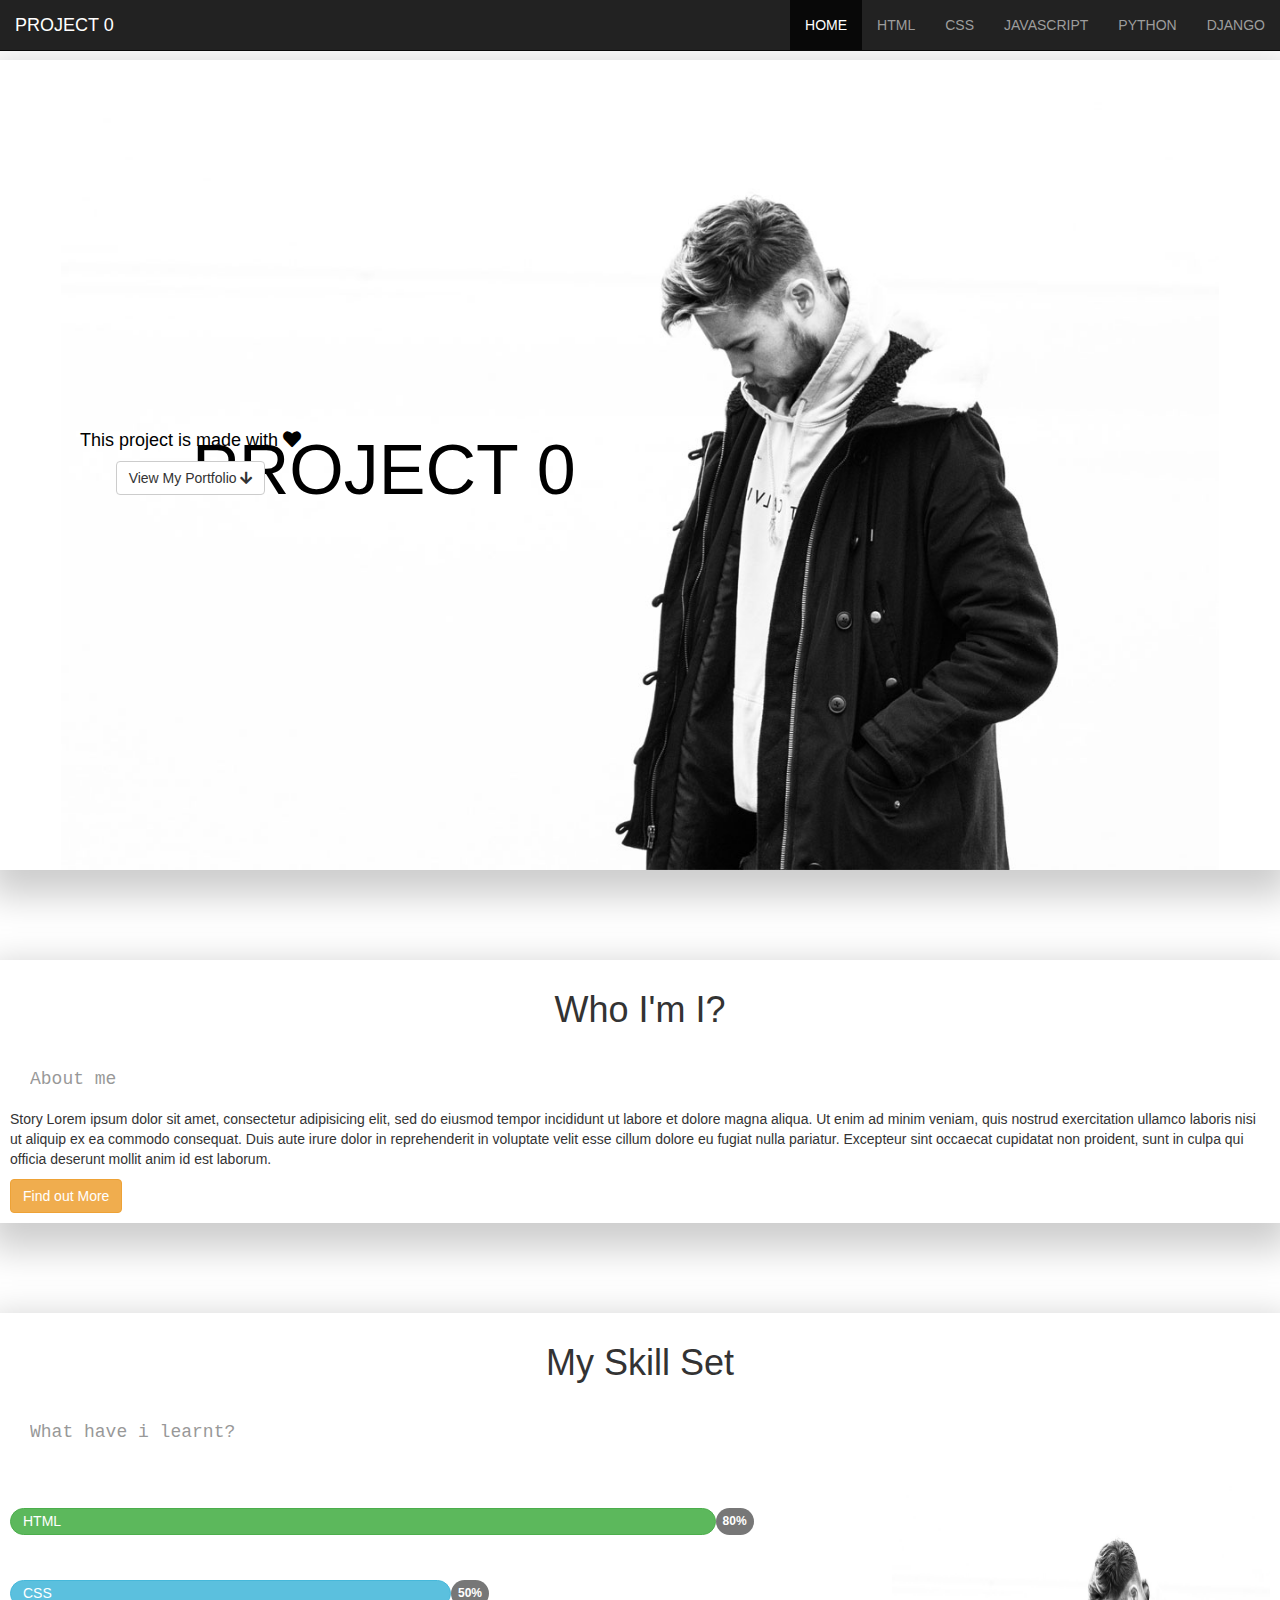
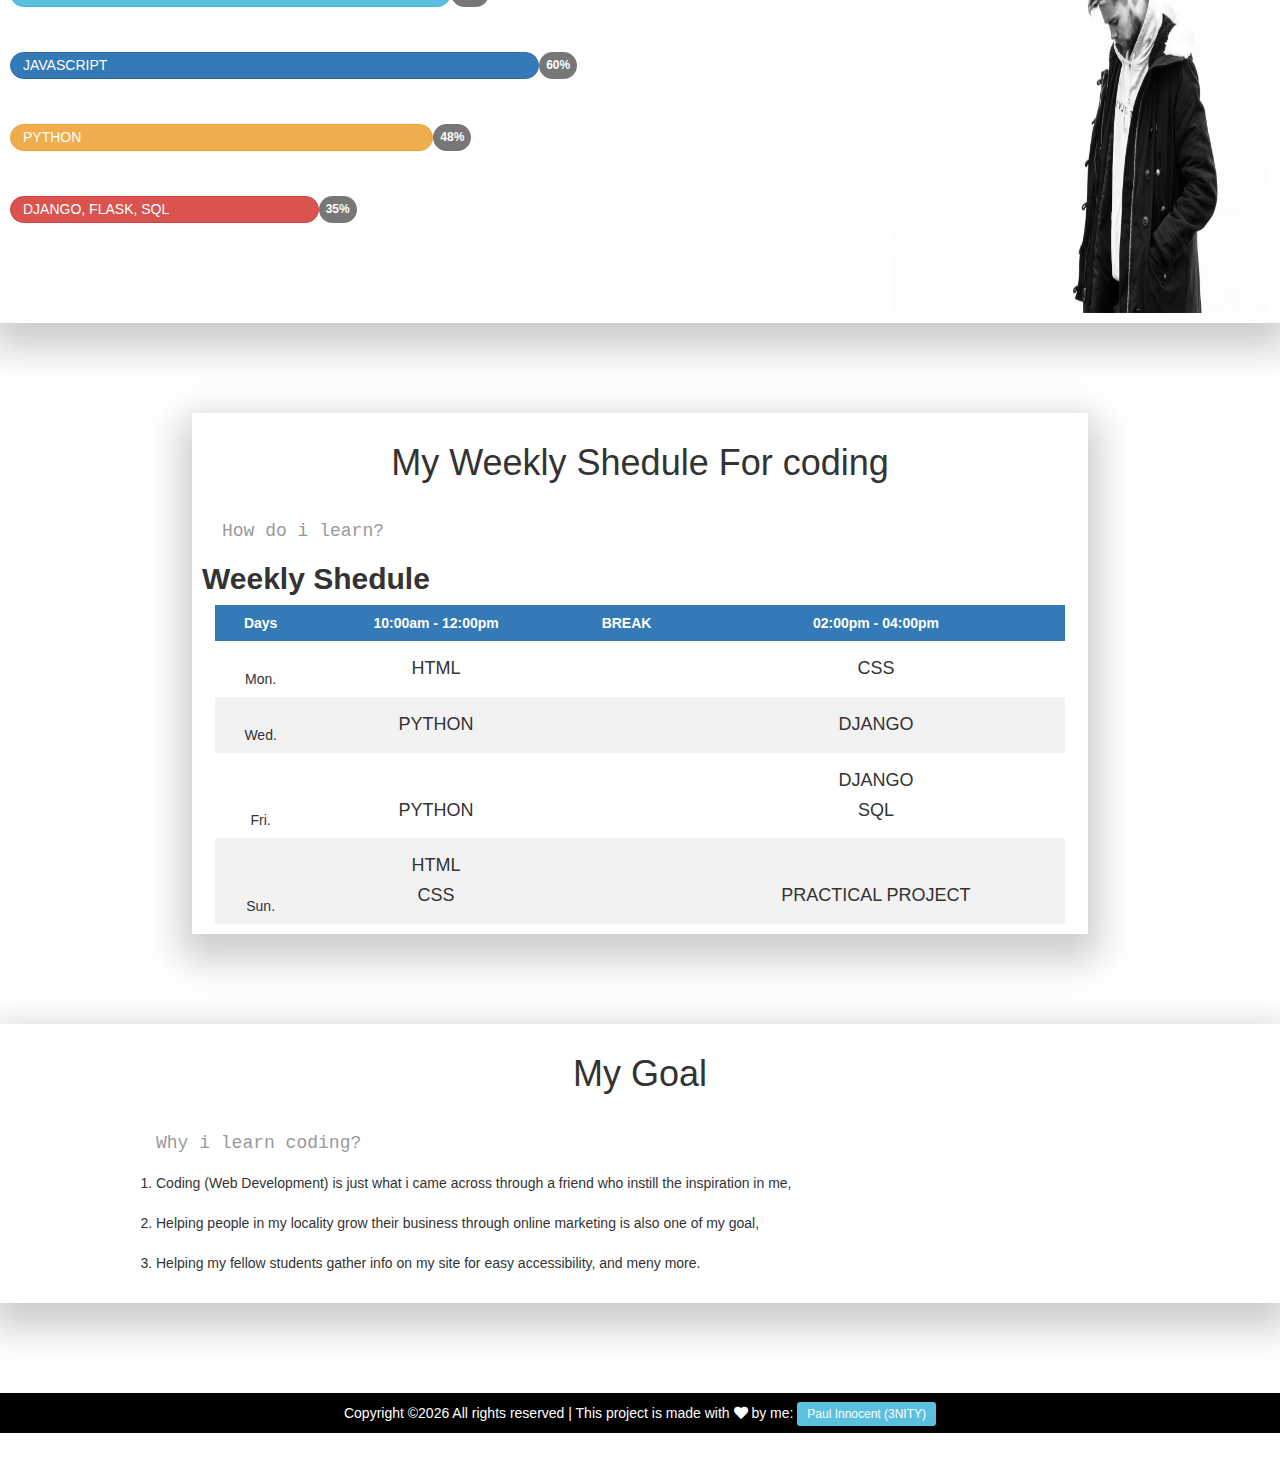
==== index.html @ 503c97ac "first commit" ====
<!DOCTYPE html>
<html>
<head>
	<meta charset=utf-8>
	<meta name=description content="">
	<meta name=viewport content="width=device-width, initial-scale=1">
	<title>PROJECT 0 | HOME | 3NITY</title>
	<link rel="stylesheet" href="css/bootstrap.min.css"/>
	<link rel="stylesheet" href="css/all.min.css"/>
	<link rel="stylesheet" href="css/main.css"/>
	<script src="js/jquery2.js"></script>
	<script src="js/bootstrap.min.js"></script>
	<script src="js/main.js"></script>
</head>
<body>
	<div>
	  <div class="navbar navbar-inverse navbar-fixed-top">
				<div class="container-fluid">	
					<div class="navbar-header">
						<button type="button" class="navbar-toggle collapsed" data-toggle="collapse" data-target="#collapse" aria-expanded="false">
							<span class="sr-only">navigation</span>
							<span class="icon-bar"></span>
							<span class="icon-bar"></span>
							<span class="icon-bar"></span>
						</button>
						<a href="index.html" class="navbar-brand">PROJECT 0</a>
					</div>
					<div class="collapse navbar-collapse" id="collapse">
						<div class="navbar-form navbar-left">
				      
				    </div>

						<ul class="ad-no nav navbar-nav navbar-right">
							<li class="active"><a href="index.html">HOME</a></li>
          <li><a href="html.html" target="_blank">HTML</a></li>
          <li><a href="css.html" target="_blank">CSS</a></li>
          <li><a href="js.html" target="_blank">JAVASCRIPT</a></li>
          <li><a href="py.html" target="_blank">PYTHON</a></li>
          <li><a href="dj.html" target="_blank">DJANGO</a></li>
						</ul>
					</div>
				</div>
			</div>
	  <p><br /></p>
	  <p><br /></p>
	  
	  <header>
      <h1>PROJECT 0</h1>
      <div class="intro">
        <h4 class="">This project is made with <i class="fa fa-heart"></i></h4>
        <center><a href="#who_im_i" class="btn btn-default">View My Portfolio <i class="fa fa-arrow-down"></i></a></center>
      </div>
      <div id="header-img">
        <img src="images/img_bg_2.jpg" width="100%" height="100%">
      </div>
    </header>
   
    <main>
      <section id="who_im_i">
        <center><h1>Who I'm I?</h1></center>
        <h4 class="about_me">About me</h4>
        <p>
          <span class="story_s">S</span><span>tory 
            Lorem ipsum dolor sit amet, consectetur adipisicing elit, sed do eiusmod
            tempor incididunt ut labore et dolore magna aliqua. Ut enim ad minim veniam,
            quis nostrud exercitation ullamco laboris nisi ut aliquip ex ea commodo
            consequat. Duis aute irure dolor in reprehenderit in voluptate velit esse
            cillum dolore eu fugiat nulla pariatur. Excepteur sint occaecat cupidatat non
            proident, sunt in culpa qui officia deserunt mollit anim id est laborum.
          </span>
        </p>
        <div class="btn btn-warning text-center">Find out More</div>
      </section>
      
      <section>
        <center><h1>My Skill Set</h1></center>
        <h4 class="skill-set">What have i learnt?</h4>
        <div class="d-flex" style="100%; height:50vh;">
        <ul style="width: 70%;">
          <li class="skill-set-li">
            <div class="skill-progress">
              <div class="btn btn-success d-flex align-items-center" style="width: 80%">HTML</div>
              <span class="badge">80%</span>
            </div>
          </li>
          
          <li class="skill-set-li">
            <div class="skill-progress">
              <div class="btn btn-info d-flex align-items-center" style="width: 50%">CSS</div>
              <span class="badge">50%</span>
            </div>
          </li>
          
          <li class="skill-set-li">
            <div class="skill-progress">
              <div class="btn btn-primary d-flex align-items-center" style="width: 60%">JAVASCRIPT</div>
              <span class="badge">60%</span>
            </div>
          </li>
          
          <li class="skill-set-li">
            <div class="skill-progress">
              <div class="btn btn-warning d-flex align-items-center" style="width: 48%">PYTHON</div>
              <span class="badge">48%</span>
            </div>
          </li>
          
          <li class="skill-set-li">
            <div class="skill-progress">
              <div class="btn btn-danger d-flex align-items-center" style="width: 35%">DJANGO, FLASK, SQL</div>
              <span class="badge">35%</span>
            </div>
          </li>
        </ul>
        <div class="" style="width:30%; height:50vh;">
          <img src="images/img_bg_2.jpg" alt="author-image" style="width:100%; height:50vh;" />
        </div>
        </div>
      </section>
      
      <section class="w-shedule">
        <center><h1>My Weekly Shedule For coding</h1></center>
        <h4 class="skill-set">How do i learn?</h4>
        <article>
          <div class="section-header"><h2><b>Weekly Shedule</b></h2></div>
          <div class="ev2 ev">
            <table>
              <tr>
                <th>Days</th>
                <th>10:00am - 12:00pm</th>
                <th>BREAK</th>
                <th>02:00pm - 04:00pm</th>
              </tr>
              <tr>
                <td>Mon.</td>
                <td>
                  <h4>HTML</h4>
                </td>
                <td></td>
                <td><h4>CSS</h4></td>
              </tr>
              <tr>
                <td>Wed.</td>
                <td>
                  <h4>PYTHON</h4>
                </td>
                <td></td>
                <td><h4>DJANGO</h4></td>
              </tr>
              <tr>
                <td>Fri.</td>
                <td>
                  <h4>PYTHON</h4>
                </td>
                <td></td>
                <td>
                  <h4>DJANGO</h4>
                  <h4>SQL</h4>
                </td>
              </tr>
              <tr>
                <td>Sun.</td>
                <td>
                  <h4>HTML</h4>
                  <h4>CSS</h4>
                </td>
                <td></td>
                <td><h4>PRACTICAL PROJECT</h4></td>
              </tr>
            </table>
          </div>
        </article><!-- Weekly Shedule -->
      </section>
      
      <section>
        <center><h1>My Goal</h1></center>
        <div class="goal">
          <h4 class="my_goal">Why i learn coding?</h4>
          <ol>
            <li>Coding (Web Development) is just what i came across through a friend who instill the inspiration in me,</li>
            <li>Helping people in my locality grow their business through online marketing is also one of my goal,</li>
            <li>Helping my fellow students gather info on my site for easy accessibility, and meny more.</li>
          </ol>
        </div>
      </section>

      <footer>
        <div><CENTER>
          Copyright &copy;<script>document.write(new Date().getFullYear());</script> All rights reserved | This project is made with <i class="fa fa-heart"></i> by me: <span class="btn-sm btn-info"> Paul Innocent (3NITY)</span>
        </div>
      </footer>
      <br />
    </main>
  </body>
</html>
---- css/main.css ----
.d-flex{
  display: flex;
}
.align-items-center{
  align-items: center;
}
*{
  padding: 0;
  margin: 0;
  box-sizing: border-box;
}

header{
  position: relative ;
  margin: auto;
  width: 100%;
  height: 90vh;
  background: white;
  display: flex;
  justify-content: center;
  align-items: center;
  /*background: linear-gradient(90deg, rgba(2,0,36,0.5) 0%, rgba(0,212,255,0.4) 100%);*/
  color:black;
  -webkit-box-shadow: 0px 15px 35px 11px rgba(0,0,0,0.20); 
box-shadow: 0px 15px 35px 11px rgba(0,0,0,0.20);
  margin-bottom: 10vh
}
header h1{
  font-size: 70px;
  width: 70%;
  z-index: 3;
  order: 1px solid black;
  animation: header_h 2s;
}
@keyframes header_h{
  0%{
    opacity:0;
    margin-left: -150%;
  }
  50%{
    opacity: .5;
  }
  100%{
    opacity:1;
    margin-left: 30px;
  }
}

/*id selector*/
header #header-img{
  position: absolute;
  z-index: 1;
  height: 90vh;
  top: 0;
}
header #header-img img{
  animation: header-img 4s;
}
@keyframes header-img{
  from{
    opacity: .5;
  }
  to{
    opacity: 1;
  }
}

@media screen and (max-width: 992px){
  header{
    height: 50vh;
  }
  header h1{
    font-size:20px; 
  }
  header #header-img{
    height: 50vh;
  }
  .intro{
    position: absolute!important;
    top:30vh!important;
    left:20px!important;
    z-index:4!important;
  }
  .ev table h4{
    padding: 0;
    margin: 0;
    box-sizing: border-box;
    font-size: 15px;
  }
}
@media screen and (min-width: 720px){
.w-shedule, .content-container{
  width: 70%; margin: auto; margin-bottom: 10vh;
}
.ev table{
  width: 97%;
  margin: auto;
}
.intro{
  position: absolute!important;
  left: 80px!important;
  top: 40vh!important;
  z-index: 4;
}
}

section{
  -webkit-box-shadow: 0px 15px 35px 11px rgba(0,0,0,0.20); 
  box-shadow: 0px 15px 35px 11px rgba(0,0,0,0.20);
  padding:10px;
  margin-bottom: 10vh;
}

.about_me, .skill-set, .my_goal{
  font-family: monospace, monospace;
  margin:20px;
  padding-top: 20px;
  opacity: .5;
}

.about_me .story_s{
  font-size: 30px;
  font-weight: bolder;
  padding:0;
  margin: 0;
}

/* section 2 */

.skill-progress{
  display: flex;
  align-items: center;
}
.skill-progress div{
  height: 3vh;
  border-radius: 30px;
}
.skill-progress .badge{
  display: flex;
  justify-content: center;
  align-items:center;
  height: 3vh;
  border-radius: 30px;
}
.skill-set-li{
  margin: 5vh auto;
}

/*TABLE*/
.ev table {
  border-collapse: collapse;
}

.ev table tr th, .ev table tr td {
  text-align: center;
  padding: 8px;
  vertical-align: bottom;
}

.ev table tr:hover {
  background-color: #333!important;
  color: #fff!important;
}

.ev table tr:nth-child(odd) {
  background-color: #f2f2f2;
}

.ev table tr:nth-child(even) {
  background-color: #fff;
}

.ev th {
  background-color: #337ab7;
  border-color: #2e6da4;
  color: white;
}

.goal{
  width: 80%;
  margin: auto;
}
.goal ol li{
  margin: 20px;
}

footer{ 
  background: black;
  color: white;
  padding:10px;
  margin-bottom: 1vh;
}

/*other pages*/
.content-container{
  -webkit-box-shadow: 0px 15px 35px 11px rgba(0,0,0,0.20); 
  box-shadow: 0px 15px 35px 11px rgba(0,0,0,0.20);
  padding:10px;
  margin-bottom: 10vh;  
}
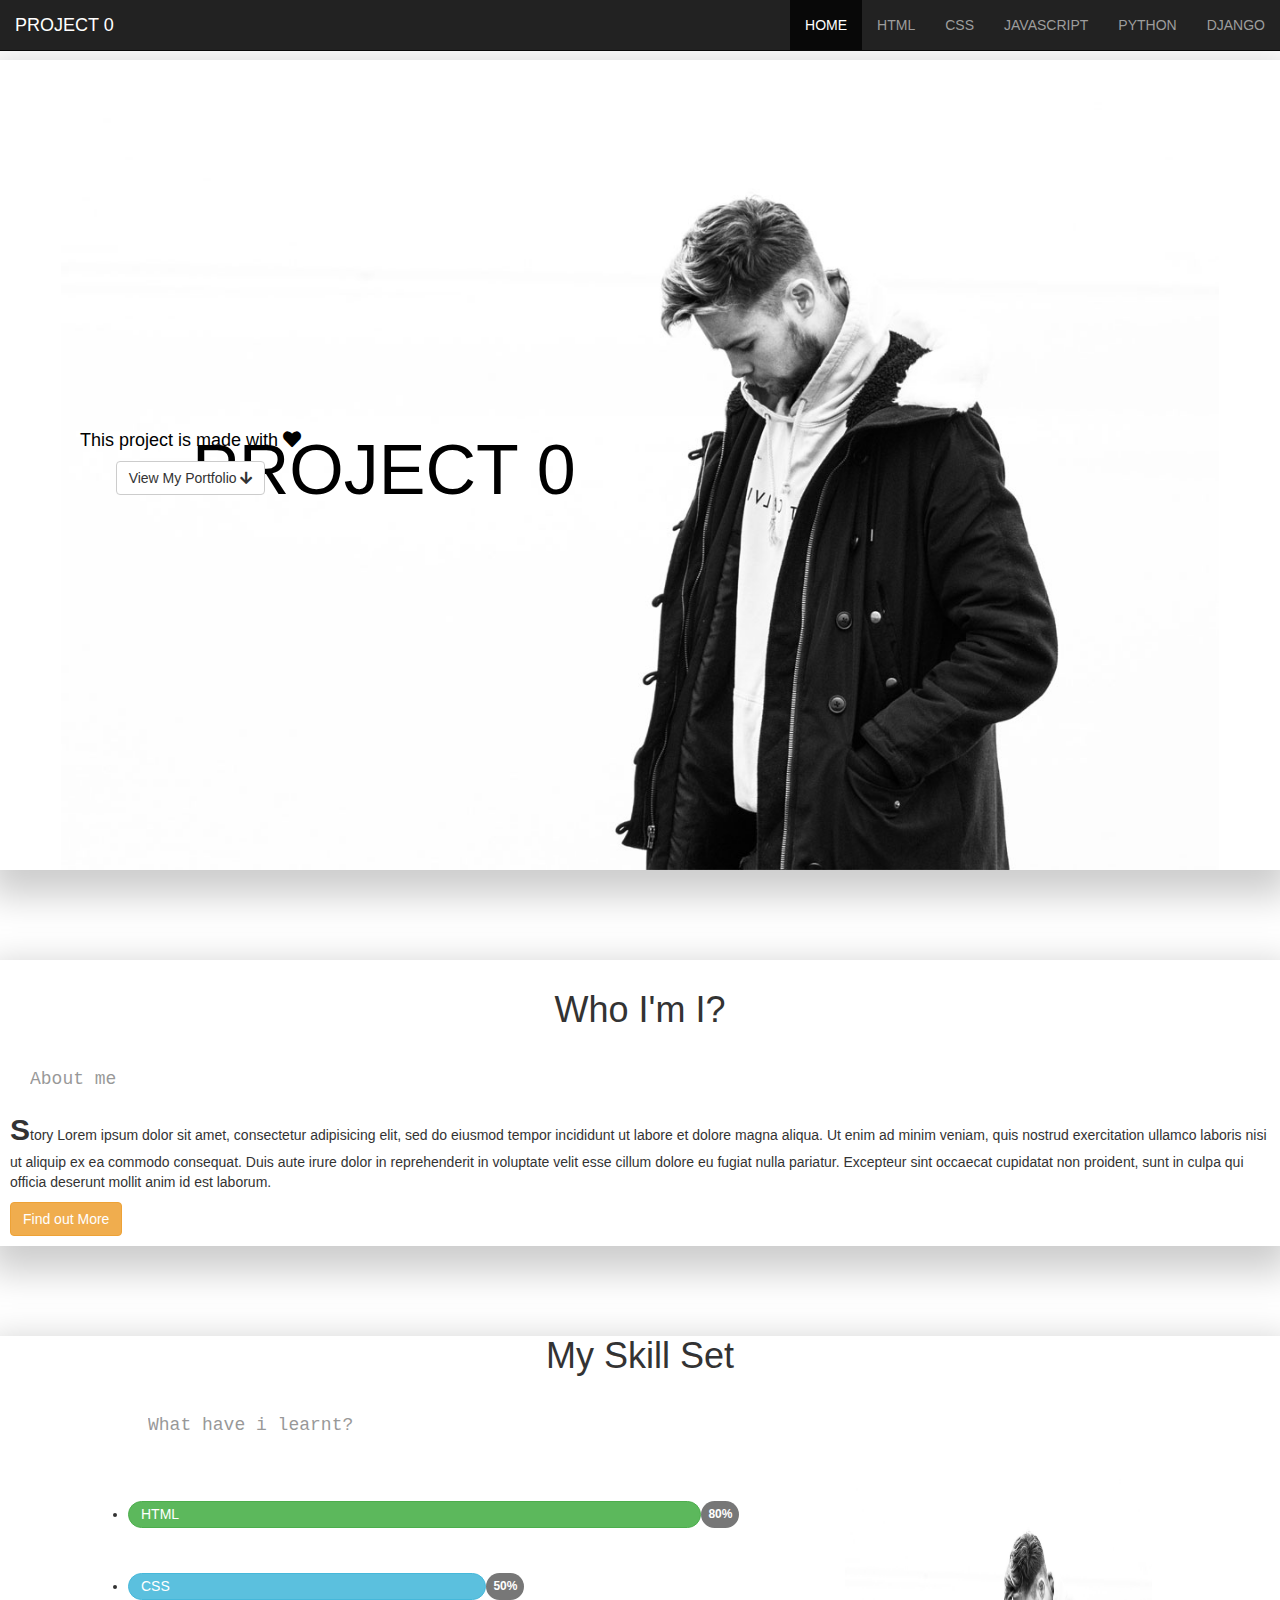
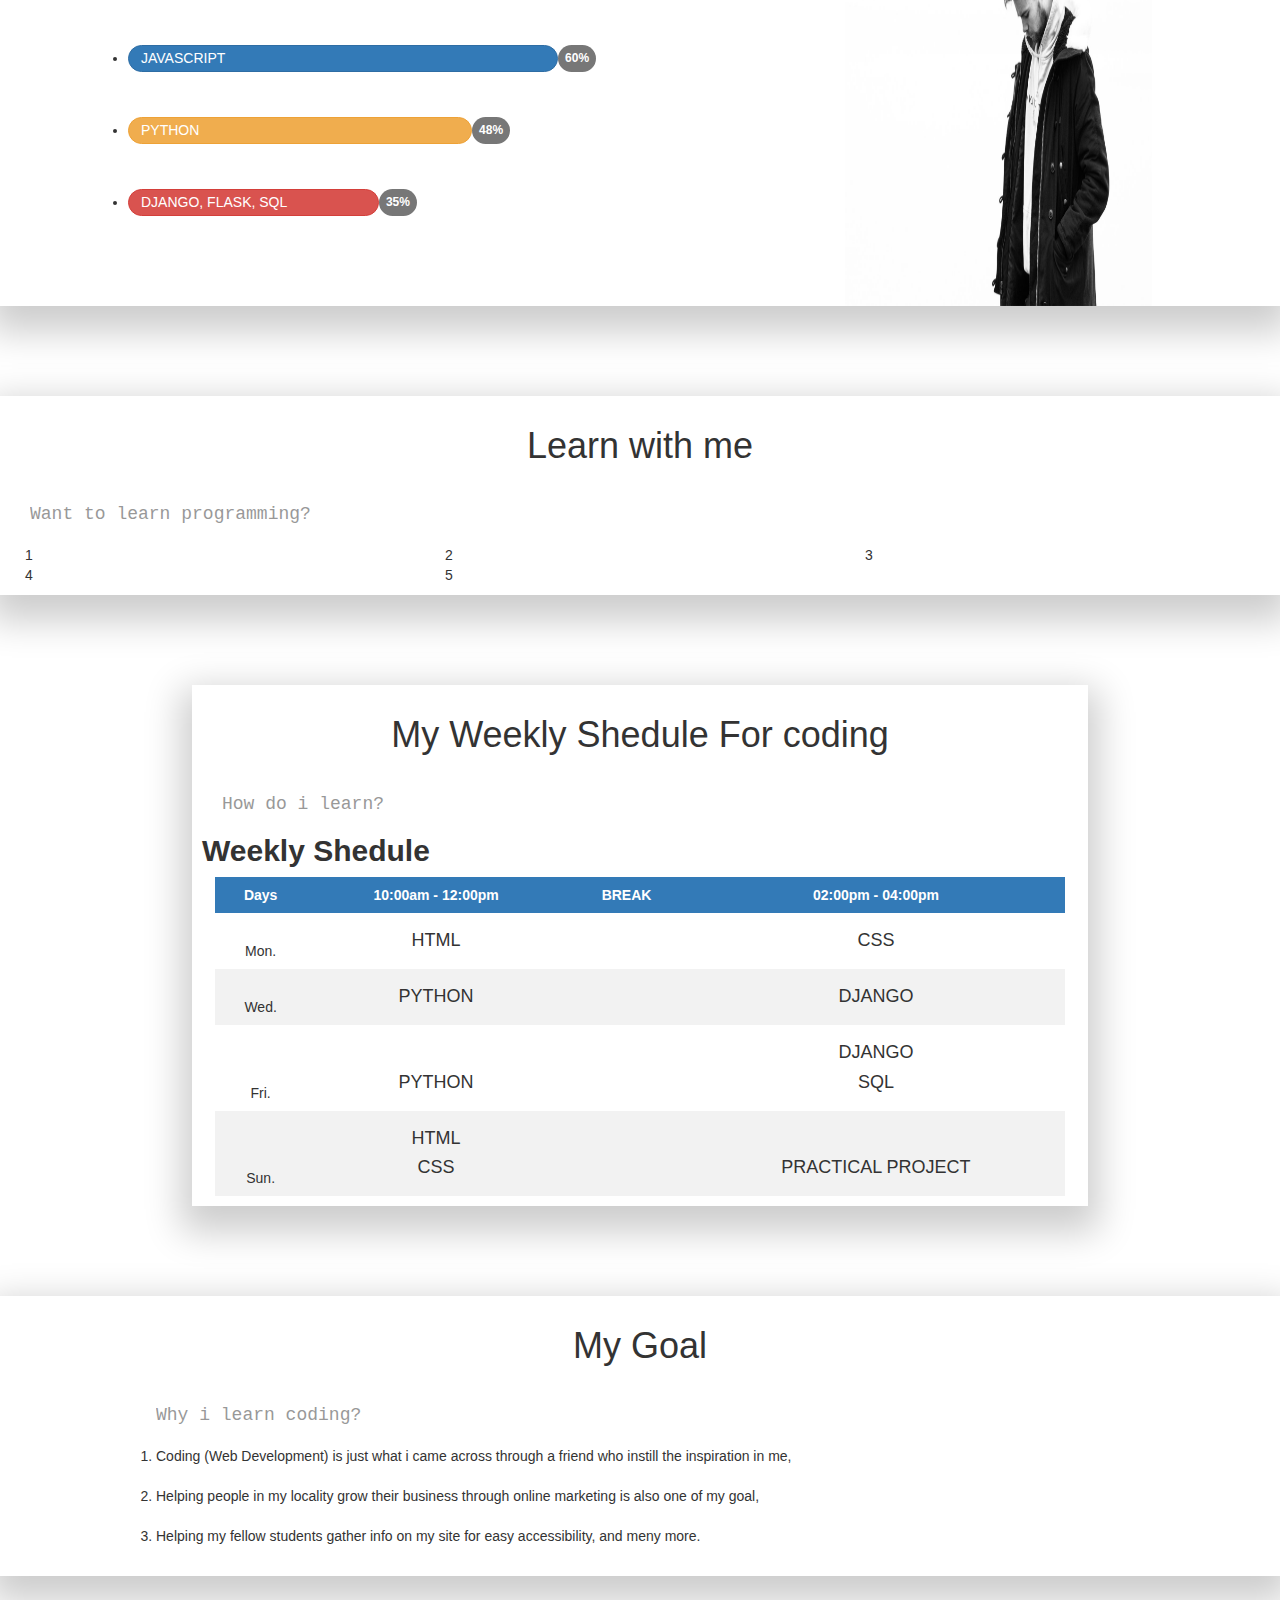
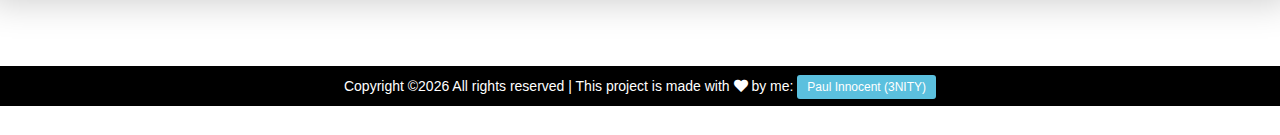
==== commit 105c8cc2: "i changed readme files" ====
--- a/index.html
+++ b/index.html
@@ -73,7 +73,7 @@
         <div class="btn btn-warning text-center">Find out More</div>
       </section>
       
-      <section>
+      <section style="padding:0 10%;"">
         <center><h1>My Skill Set</h1></center>
         <h4 class="skill-set">What have i learnt?</h4>
         <div class="d-flex" style="100%; height:50vh;">
@@ -118,6 +118,30 @@
         </div>
         </div>
       </section>
+    	
+    	<section class="learn">
+    		<center><h1>Learn with me</h1></center>
+       <h4 class="skill-set">Want to learn programming?</h4>
+    		<div class="container-fluid">
+    			<div class="row">
+    				<div class="col-md-6 col-lg-4">
+    					1
+    				</div>
+    				<div class="col-md-6 col-lg-4">
+    					2
+    				</div>
+    				<div class="col-md-6 col-lg-4">
+    					3
+    				</div>
+    				<div class="col-md-6 col-lg-4">
+    					4
+    				</div>
+    				<div class="col-md-6 col-lg-4">
+    					5
+    				</div>
+    			</div>
+    		</div>
+    	</section>
       
       <section class="w-shedule">
         <center><h1>My Weekly Shedule For coding</h1></center>
--- a/css/main.css
+++ b/css/main.css
@@ -81,6 +81,9 @@
     left:20px!important;
     z-index:4!important;
   }
+  .learn{
+    padding:0 5%;
+  }
   .ev table h4{
     padding: 0;
     margin: 0;
@@ -118,7 +121,7 @@
   opacity: .5;
 }
 
-.about_me .story_s{
+.story_s{
   font-size: 30px;
   font-weight: bolder;
   padding:0;
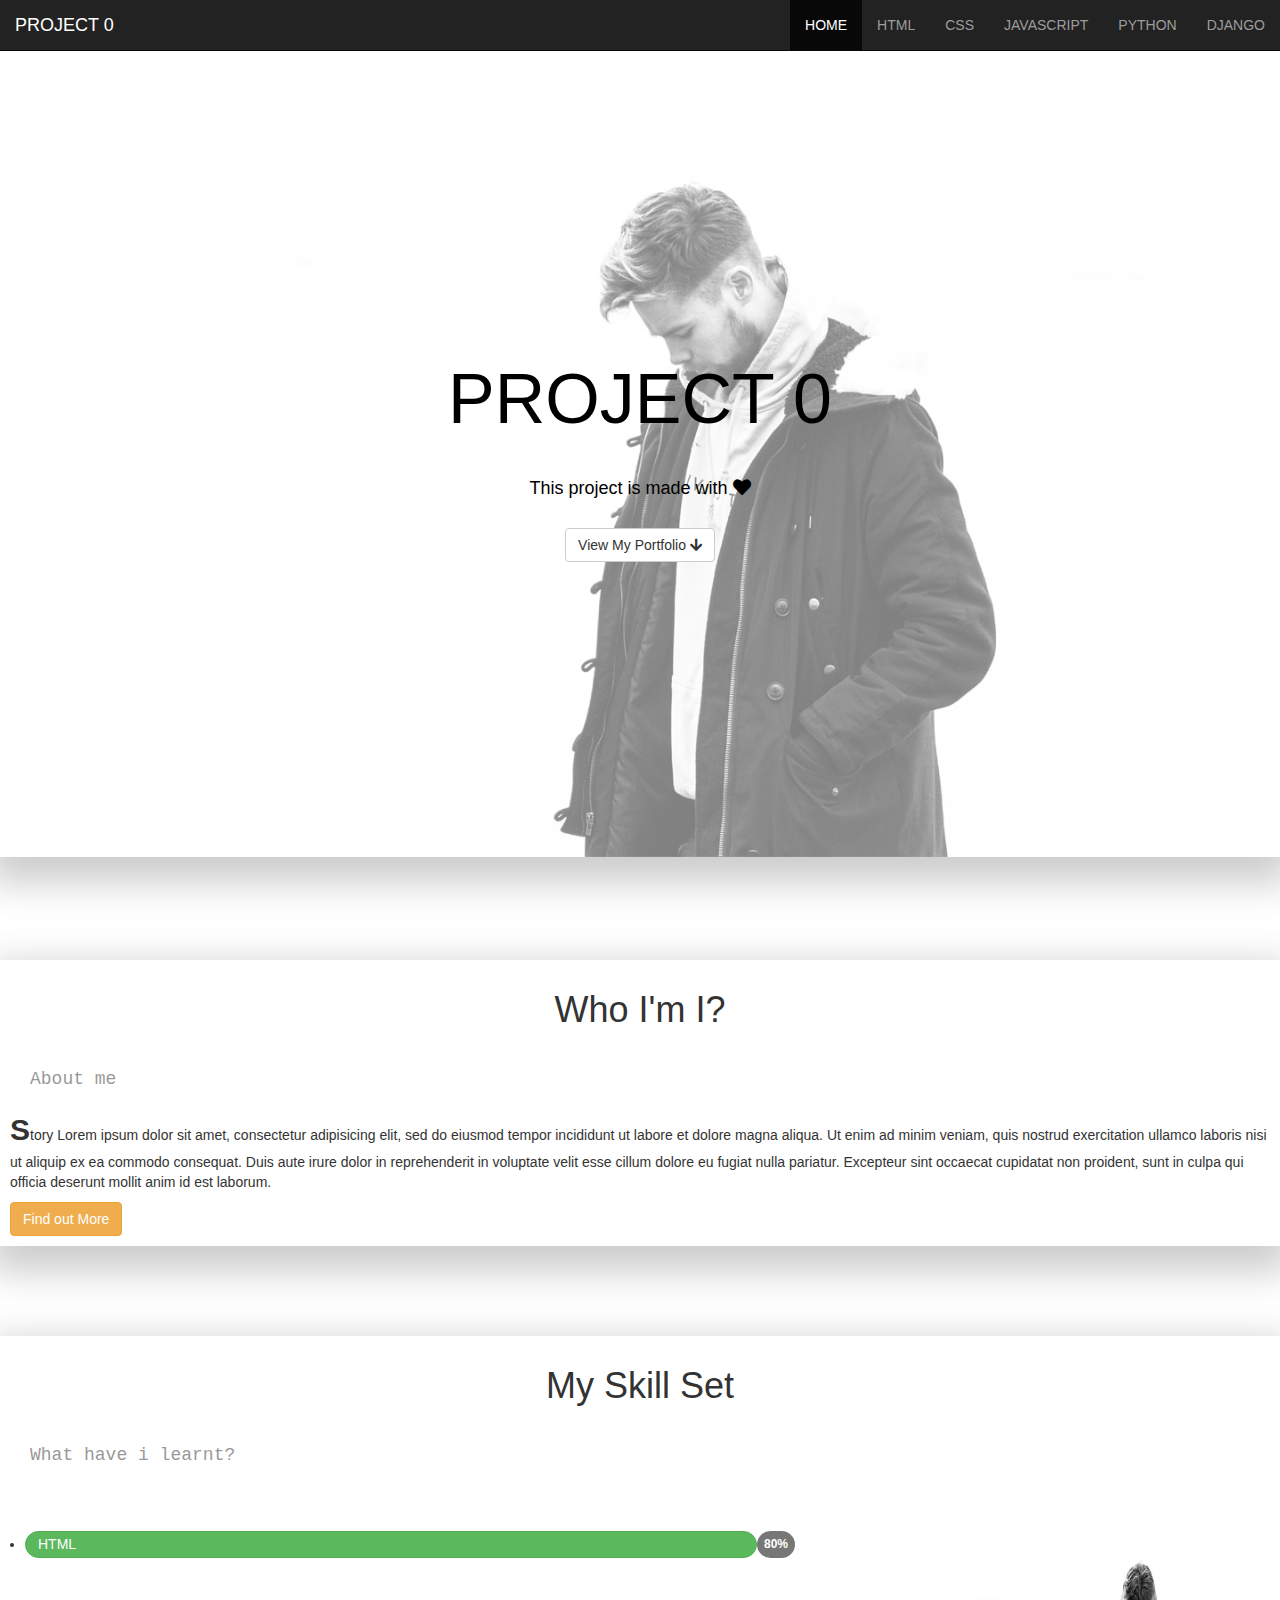
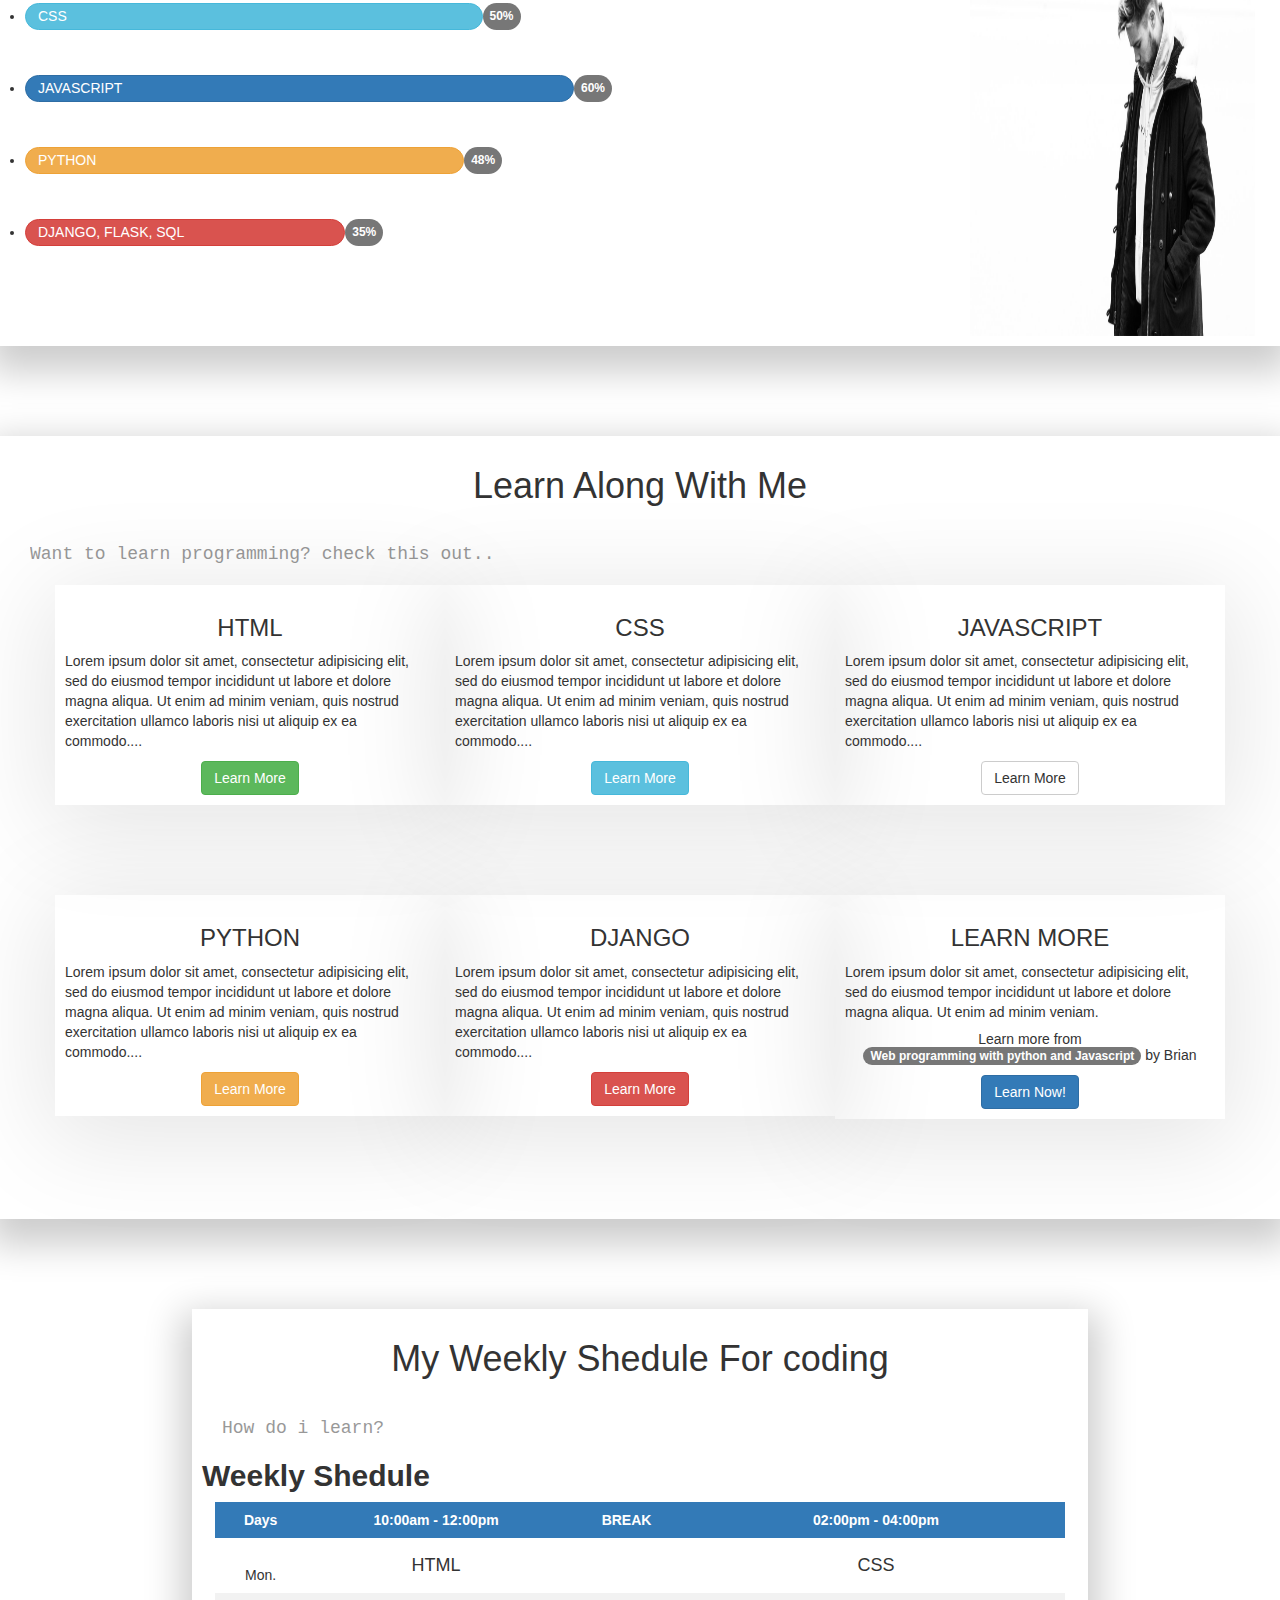
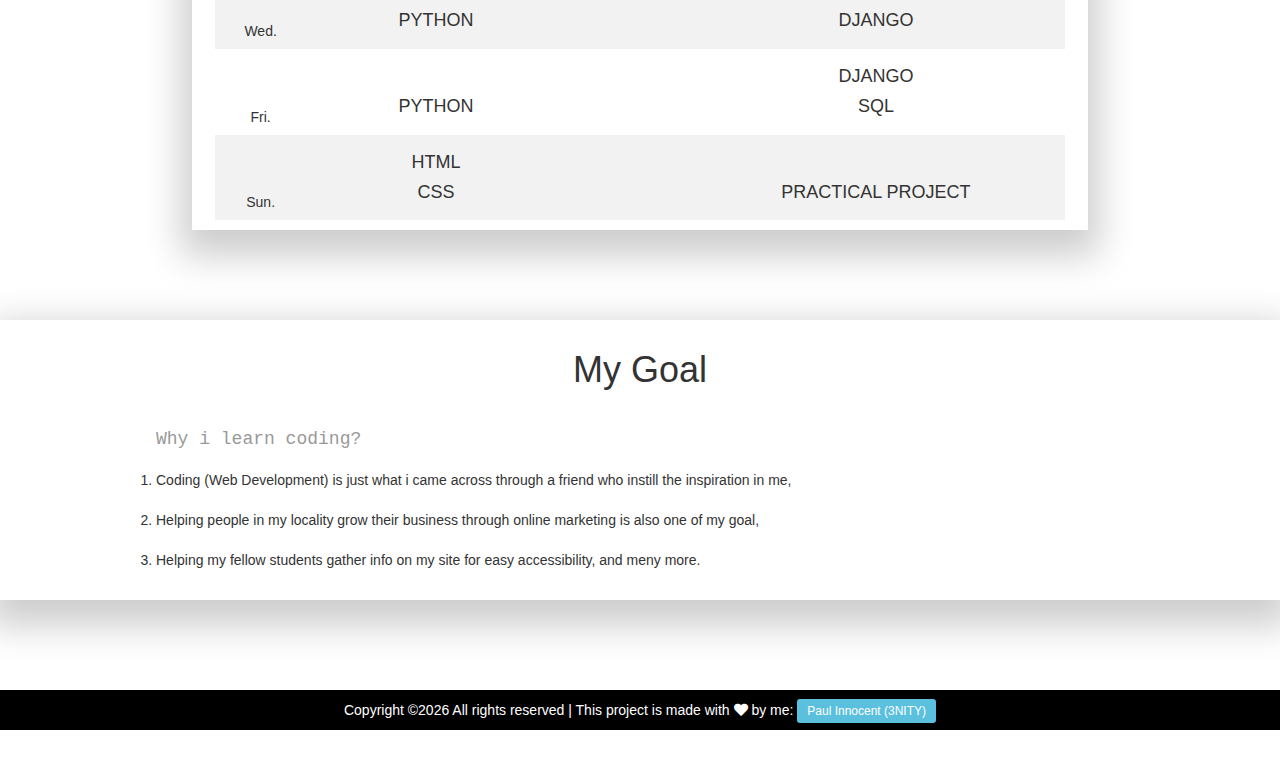
==== commit d5f049d9: "version 2" ====
--- a/index.html
+++ b/index.html
@@ -1,54 +1,54 @@
-<!DOCTYPE html>
-<html>
-<head>
-	<meta charset=utf-8>
-	<meta name=description content="">
-	<meta name=viewport content="width=device-width, initial-scale=1">
-	<title>PROJECT 0 | HOME | 3NITY</title>
-	<link rel="stylesheet" href="css/bootstrap.min.css"/>
-	<link rel="stylesheet" href="css/all.min.css"/>
-	<link rel="stylesheet" href="css/main.css"/>
-	<script src="js/jquery2.js"></script>
-	<script src="js/bootstrap.min.js"></script>
-	<script src="js/main.js"></script>
-</head>
-<body>
-	<div>
-	  <div class="navbar navbar-inverse navbar-fixed-top">
-				<div class="container-fluid">	
-					<div class="navbar-header">
-						<button type="button" class="navbar-toggle collapsed" data-toggle="collapse" data-target="#collapse" aria-expanded="false">
-							<span class="sr-only">navigation</span>
-							<span class="icon-bar"></span>
-							<span class="icon-bar"></span>
-							<span class="icon-bar"></span>
-						</button>
-						<a href="index.html" class="navbar-brand">PROJECT 0</a>
-					</div>
-					<div class="collapse navbar-collapse" id="collapse">
-						<div class="navbar-form navbar-left">
-				      
-				    </div>
-
-						<ul class="ad-no nav navbar-nav navbar-right">
-							<li class="active"><a href="index.html">HOME</a></li>
-          <li><a href="html.html" target="_blank">HTML</a></li>
-          <li><a href="css.html" target="_blank">CSS</a></li>
-          <li><a href="js.html" target="_blank">JAVASCRIPT</a></li>
-          <li><a href="py.html" target="_blank">PYTHON</a></li>
-          <li><a href="dj.html" target="_blank">DJANGO</a></li>
-						</ul>
-					</div>
-				</div>-
-			</div>
-	  <p><br /></p>
-	  <p><br /></p>
-	  
-	  <header>
-      <h1>PROJECT 0</h1>
-      <div class="intro">
-        <h4 class="">This project is made with <i class="fa fa-heart"></i></h4>
+<!DOCTYPE html>
+<html>
+<head>
+  <meta charset=utf-8>
+  <meta name=description content="">
+  <meta name=viewport content="width=device-width, initial-scale=1">
+  <title>PROJECT 0 | HOME | 3NITY</title>
+  <link rel="stylesheet" href="css/bootstrap.min.css"/>
+  <link rel="stylesheet" href="css/all.min.css"/>
+  <link rel="stylesheet" href="css/main.css"/>
+  <script src="js/jquery2.js"></script>
+  <script src="js/bootstrap.min.js"></script>
+  <script src="js/main.js"></script>
+</head>
+<body>
+  <div>
+    <div class="navbar navbar-inverse navbar-fixed-top">
+        <div class="container-fluid"> 
+          <div class="navbar-header">
+            <button type="button" class="navbar-toggle collapsed" data-toggle="collapse" data-target="#collapse" aria-expanded="false">
+              <span class="sr-only">navigation</span>
+              <span class="icon-bar"></span>
+              <span class="icon-bar"></span>
+              <span class="icon-bar"></span>
+            </button>
+            <a href="index.html" class="navbar-brand" style="color: white!important;">PROJECT 0</a>
+          </div>
+          <div class="collapse navbar-collapse" id="collapse">
+            <div class="navbar-form navbar-left">
+              
+            </div>
+
+            <ul class="ad-no nav navbar-nav navbar-right">
+              <li class="active"><a href="index.html">HOME</a></li>
+          <li><a href="html.html">HTML</a></li>
+          <li><a href="css.html">CSS</a></li>
+          <li><a href="js.html">JAVASCRIPT</a></li>
+          <li><a href="py.html">PYTHON</a></li>
+          <li><a href="dj.html">DJANGO</a></li>
+            </ul>
+          </div>
+        </div>
+
+      </div>
+    <p><br /></p>
+    <p><br /></p>
+    
+    <header>
+      <div class="">
+        <center><h1>PROJECT 0</h1></center><br>
+        <center><h4>This project is made with <i class="fa fa-heart"></i></h4></center><br>
         <center><a href="#who_im_i" class="btn btn-default">View My Portfolio <i class="fa fa-arrow-down"></i></a></center>
       </div>
       <div id="header-img">
@@ -73,75 +73,132 @@
         <div class="btn btn-warning text-center">Find out More</div>
       </section>
       
-      <section style="padding:0 10%;"">
+      <section>
         <center><h1>My Skill Set</h1></center>
         <h4 class="skill-set">What have i learnt?</h4>
-        <div class="d-flex" style="100%; height:50vh;">
-        <ul style="width: 70%;">
-          <li class="skill-set-li">
-            <div class="skill-progress">
-              <div class="btn btn-success d-flex align-items-center" style="width: 80%">HTML</div>
-              <span class="badge">80%</span>
-            </div>
-          </li>
-          
-          <li class="skill-set-li">
-            <div class="skill-progress">
-              <div class="btn btn-info d-flex align-items-center" style="width: 50%">CSS</div>
-              <span class="badge">50%</span>
-            </div>
-          </li>
-          
-          <li class="skill-set-li">
-            <div class="skill-progress">
-              <div class="btn btn-primary d-flex align-items-center" style="width: 60%">JAVASCRIPT</div>
-              <span class="badge">60%</span>
-            </div>
-          </li>
-          
-          <li class="skill-set-li">
-            <div class="skill-progress">
-              <div class="btn btn-warning d-flex align-items-center" style="width: 48%">PYTHON</div>
-              <span class="badge">48%</span>
-            </div>
-          </li>
-          
-          <li class="skill-set-li">
-            <div class="skill-progress">
-              <div class="btn btn-danger d-flex align-items-center" style="width: 35%">DJANGO, FLASK, SQL</div>
-              <span class="badge">35%</span>
-            </div>
-          </li>
-        </ul>
-        <div class="" style="width:30%; height:50vh;">
-          <img src="images/img_bg_2.jpg" alt="author-image" style="width:100%; height:50vh;" />
-        </div>
-        </div>
-      </section>
-    	
-    	<section class="learn">
-    		<center><h1>Learn with me</h1></center>
-       <h4 class="skill-set">Want to learn programming?</h4>
-    		<div class="container-fluid">
-    			<div class="row">
-    				<div class="col-md-6 col-lg-4">
-    					1
-    				</div>
-    				<div class="col-md-6 col-lg-4">
-    					2
-    				</div>
-    				<div class="col-md-6 col-lg-4">
-    					3
-    				</div>
-    				<div class="col-md-6 col-lg-4">
-    					4
-    				</div>
-    				<div class="col-md-6 col-lg-4">
-    					5
-    				</div>
-    			</div>
-    		</div>
-    	</section>
+        <div class="container-fluid">
+          <div class="row">
+            <div class="col-md-9">
+              <ul>
+                <li class="skill-set-li">
+                  <div class="skill-progress">
+                    <div class="btn btn-success d-flex align-items-center" style="width: 80%">HTML</div>
+                    <span class="badge">80%</span>
+                  </div>
+                </li>
+                
+                <li class="skill-set-li">
+                  <div class="skill-progress">
+                    <div class="btn btn-info d-flex align-items-center" style="width: 50%">CSS</div>
+                    <span class="badge">50%</span>
+                  </div>
+                </li>
+                
+                <li class="skill-set-li">
+                  <div class="skill-progress">
+                    <div class="btn btn-primary d-flex align-items-center" style="width: 60%">JAVASCRIPT</div>
+                    <span class="badge">60%</span>
+                  </div>
+                </li>
+                
+                <li class="skill-set-li">
+                  <div class="skill-progress">
+                    <div class="btn btn-warning d-flex align-items-center" style="width: 48%">PYTHON</div>
+                    <span class="badge">48%</span>
+                  </div>
+                </li>
+                
+                <li class="skill-set-li">
+                  <div class="skill-progress">
+                    <div class="btn btn-danger d-flex align-items-center" style="width: 35%">DJANGO, FLASK, SQL</div>
+                    <span class="badge">35%</span>
+                  </div>
+                </li>
+              </ul>
+            </div>
+            <div class="col-md-3">
+              <div class="">
+                <img src="images/img_bg_2.jpg" alt="author-image" style="width:100%; height:50vh;" />
+              </div>
+            </div>
+          </div>
+        </div>
+      </section>
+
+      <section>
+        <center><h1>Learn Along With Me</h1></center>
+        <h4 class="my_goal">Want to learn programming? check this out..</h4>
+        <div class="container">
+          <div class="row">
+            <div class="langs col-sm-6 col-lg-4">
+              <div>
+                <center><h3>HTML</h3></center>
+                <P>
+                  Lorem ipsum dolor sit amet, consectetur adipisicing elit, sed do eiusmod
+                  tempor incididunt ut labore et dolore magna aliqua. Ut enim ad minim veniam,
+                  quis nostrud exercitation ullamco laboris nisi ut aliquip ex ea commodo....
+                </P>
+                <center><a href="html.html" class="btn btn-success">Learn More</a></center>
+              </div>
+            </div>
+            <div class="langs col-sm-6 col-lg-4">
+              <div>
+                <center><h3>CSS</h3></center>
+                <P>
+                  Lorem ipsum dolor sit amet, consectetur adipisicing elit, sed do eiusmod
+                  tempor incididunt ut labore et dolore magna aliqua. Ut enim ad minim veniam,
+                  quis nostrud exercitation ullamco laboris nisi ut aliquip ex ea commodo....
+                </P>
+                <center><a href="css.html" class="btn btn-info">Learn More</a></center>
+              </div>
+            </div>
+            <div class="langs col-sm-6 col-lg-4">
+              <div>
+                <center><h3>JAVASCRIPT</h3></center>
+                <P>
+                  Lorem ipsum dolor sit amet, consectetur adipisicing elit, sed do eiusmod
+                  tempor incididunt ut labore et dolore magna aliqua. Ut enim ad minim veniam,
+                  quis nostrud exercitation ullamco laboris nisi ut aliquip ex ea commodo....
+                </P>
+                <center><a href="js.html" class="btn btn-default">Learn More</a></center>
+              </div>
+            </div>
+            <div class="langs col-sm-6 col-lg-4">
+              <div>
+                <center><h3>PYTHON</h3></center>
+                <P>
+                  Lorem ipsum dolor sit amet, consectetur adipisicing elit, sed do eiusmod
+                  tempor incididunt ut labore et dolore magna aliqua. Ut enim ad minim veniam,
+                  quis nostrud exercitation ullamco laboris nisi ut aliquip ex ea commodo....
+                </P>
+                <center><a href="py.html" class="btn btn-warning">Learn More</a></center>
+              </div>
+            </div>
+            <div class="langs col-sm-6 col-lg-4">
+              <div>
+                <center><h3>DJANGO</h3></center>
+                <P>
+                  Lorem ipsum dolor sit amet, consectetur adipisicing elit, sed do eiusmod
+                  tempor incididunt ut labore et dolore magna aliqua. Ut enim ad minim veniam,
+                  quis nostrud exercitation ullamco laboris nisi ut aliquip ex ea commodo....
+                </P>
+                <center><a href="dj.html" class="btn btn-danger">Learn More</a></center>
+              </div>
+            </div>
+            <div class="langs col-sm-6 col-lg-4">
+              <div>
+                <center><h3>LEARN MORE</h3></center>
+                <P>
+                  Lorem ipsum dolor sit amet, consectetur adipisicing elit, sed do eiusmod
+                  tempor incididunt ut labore et dolore magna aliqua. Ut enim ad minim veniam.
+                </P>
+                <center><h5>Learn more from <span class="badge">Web programming with python and Javascript</span> by Brian</h5></center>
+                <center><div class="btn btn-primary">Learn Now!</div></center>
+              </div>
+            </div>
+          </div>
+        </div>
+      </section>
       
       <section class="w-shedule">
         <center><h1>My Weekly Shedule For coding</h1></center>
@@ -196,7 +253,7 @@
           </div>
         </article><!-- Weekly Shedule -->
       </section>
-      
+
       <section>
         <center><h1>My Goal</h1></center>
         <div class="goal">
--- a/css/main.css
+++ b/css/main.css
@@ -11,25 +11,25 @@
 }
 
 header{
-  position: relative ;
+  position: relative;
   margin: auto;
   width: 100%;
+  top: -1.5vh;
   height: 90vh;
-  background: white;
+  background: rgba(255,255,255,0.5);
   display: flex;
   justify-content: center;
   align-items: center;
   /*background: linear-gradient(90deg, rgba(2,0,36,0.5) 0%, rgba(0,212,255,0.4) 100%);*/
   color:black;
   -webkit-box-shadow: 0px 15px 35px 11px rgba(0,0,0,0.20); 
-box-shadow: 0px 15px 35px 11px rgba(0,0,0,0.20);
+  box-shadow: 0px 15px 35px 11px rgba(0,0,0,0.20);
   margin-bottom: 10vh
 }
 header h1{
   font-size: 70px;
-  width: 70%;
   z-index: 3;
-  order: 1px solid black;
+  /*border: 1px solid black;*/
   animation: header_h 2s;
 }
 @keyframes header_h{
@@ -42,16 +42,17 @@
   }
   100%{
     opacity:1;
-    margin-left: 30px;
+    margin-left: 0px;
   }
 }
 
 /*id selector*/
 header #header-img{
   position: absolute;
-  z-index: 1;
+  z-index: -1;
   height: 90vh;
   top: 0;
+  left: 0;
 }
 header #header-img img{
   animation: header-img 4s;
@@ -81,15 +82,15 @@
     left:20px!important;
     z-index:4!important;
   }
-  .learn{
-    padding:0 5%;
-  }
   .ev table h4{
     padding: 0;
     margin: 0;
     box-sizing: border-box;
     font-size: 15px;
   }
+  .min-nav{
+    margin: 10px 0!important;
+  }
 }
 @media screen and (min-width: 720px){
 .w-shedule, .content-container{
@@ -98,12 +99,6 @@
 .ev table{
   width: 97%;
   margin: auto;
-}
-.intro{
-  position: absolute!important;
-  left: 80px!important;
-  top: 40vh!important;
-  z-index: 4;
 }
 }
 
@@ -149,6 +144,13 @@
   margin: 5vh auto;
 }
 
+.langs{
+  -webkit-box-shadow: 0px 15px 100px 11px rgba(0,0,0,0.10); 
+  box-shadow: 0px 15px 100px 11px rgba(0,0,0,0.10);
+  padding:10px;
+  margin-bottom: 10vh;
+}
+
 /*TABLE*/
 .ev table {
   border-collapse: collapse;
@@ -202,5 +204,10 @@
   margin-bottom: 10vh;  
 }
 
-
-
+.min-nav{
+  margin: 10px 15%;
+  padding: 5px;
+  display: flex;
+  align-items: center;
+}
+
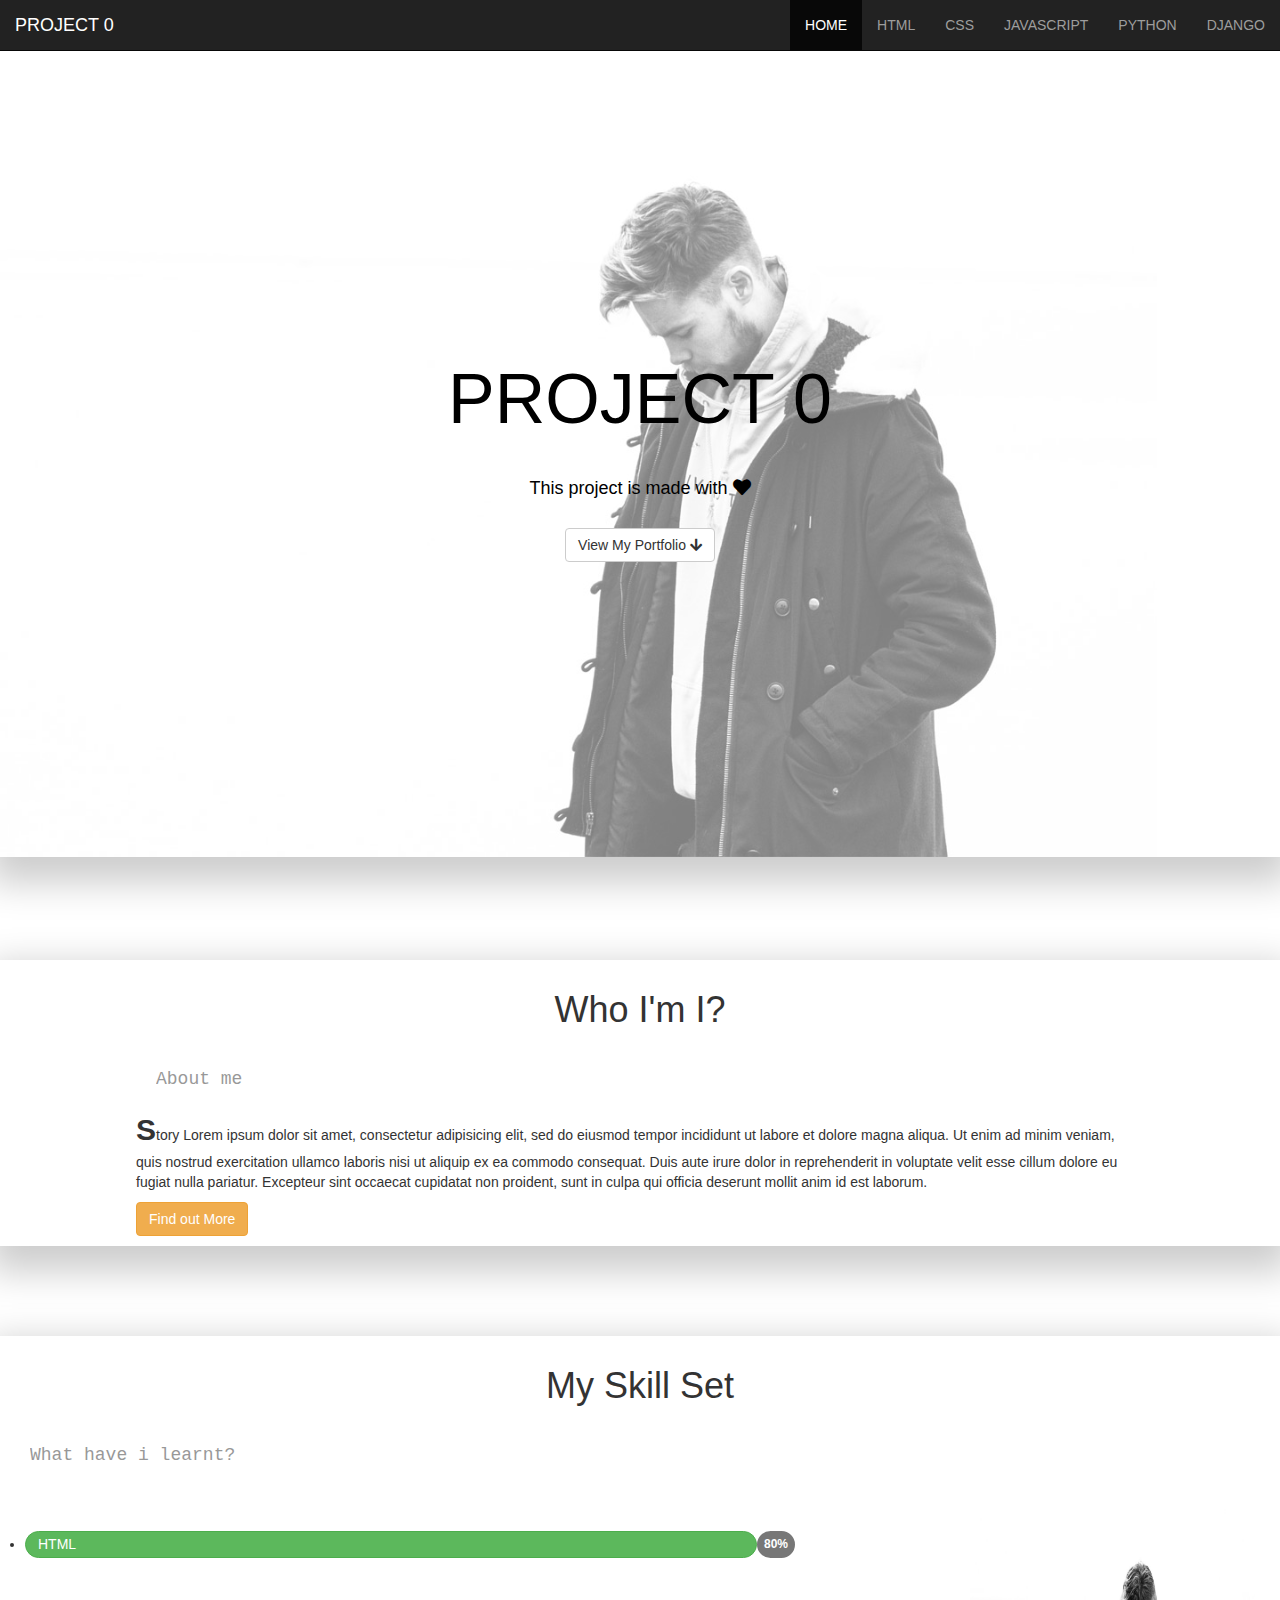
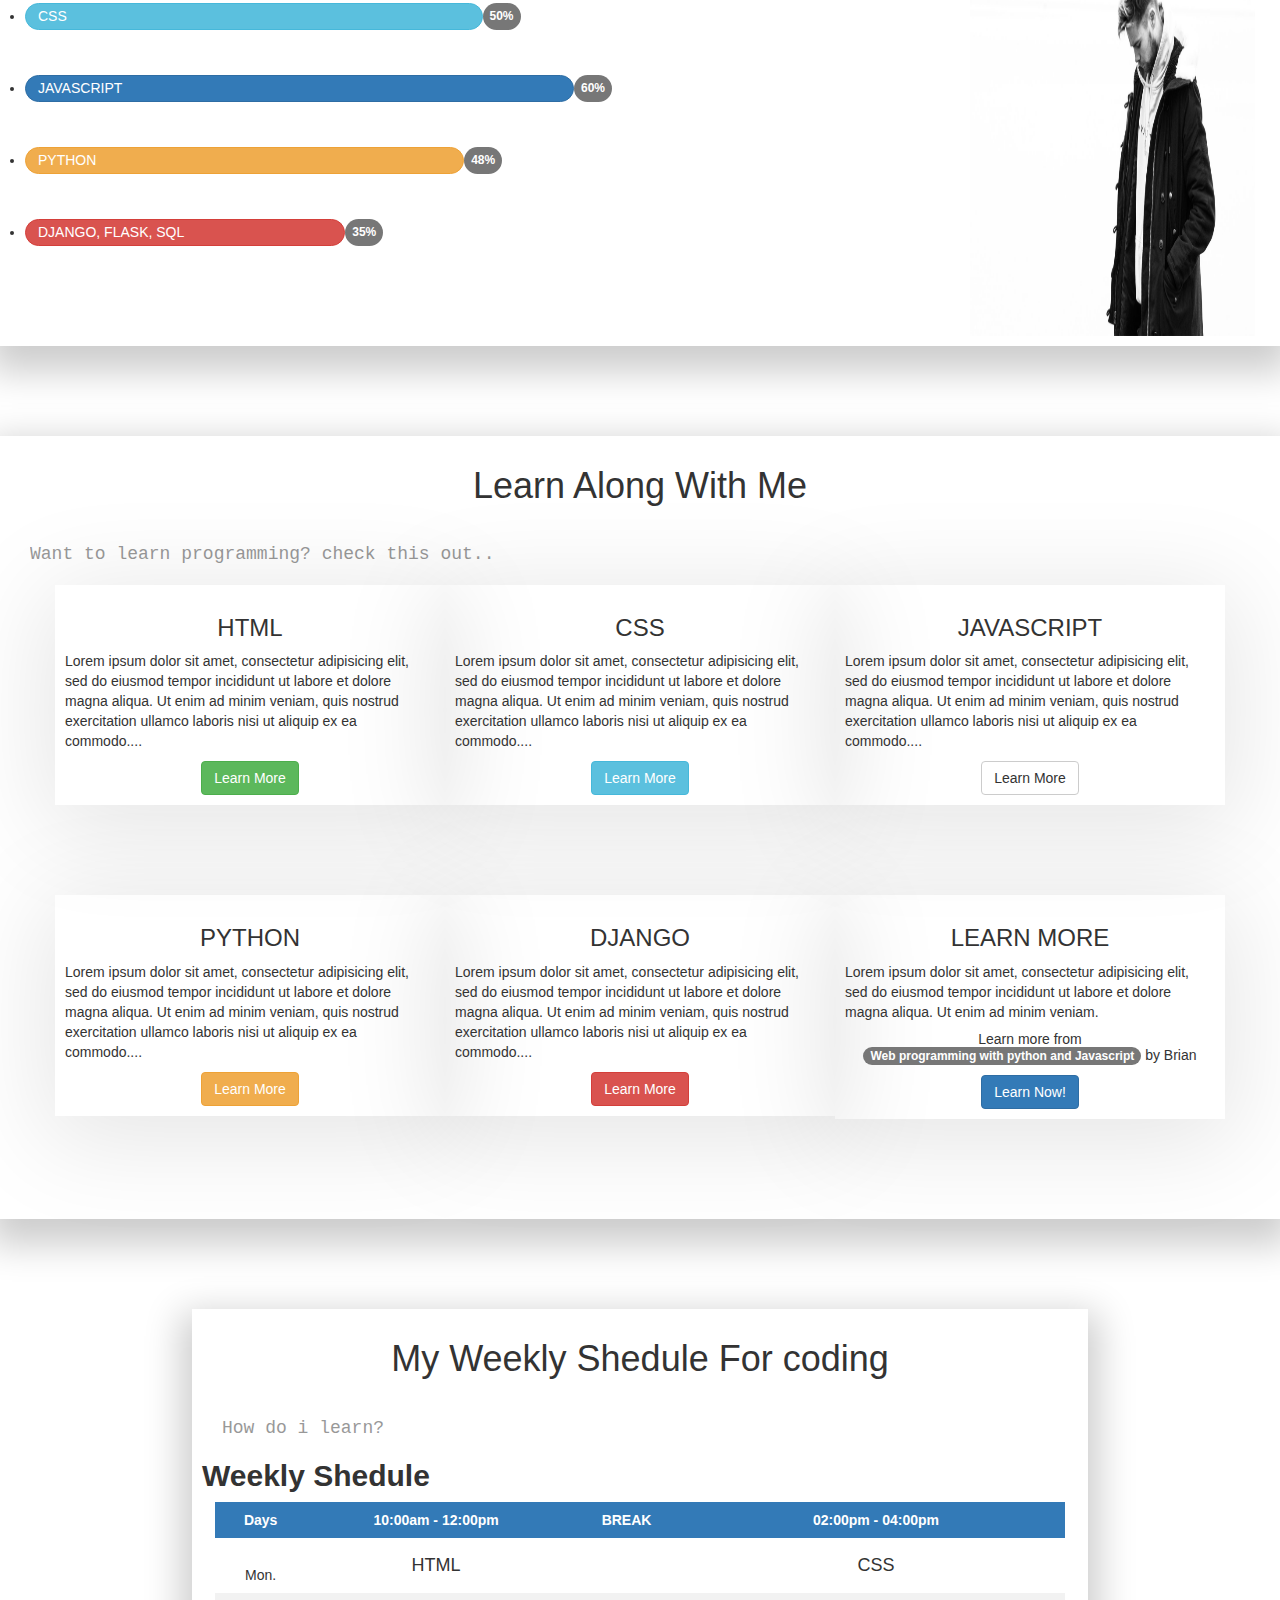
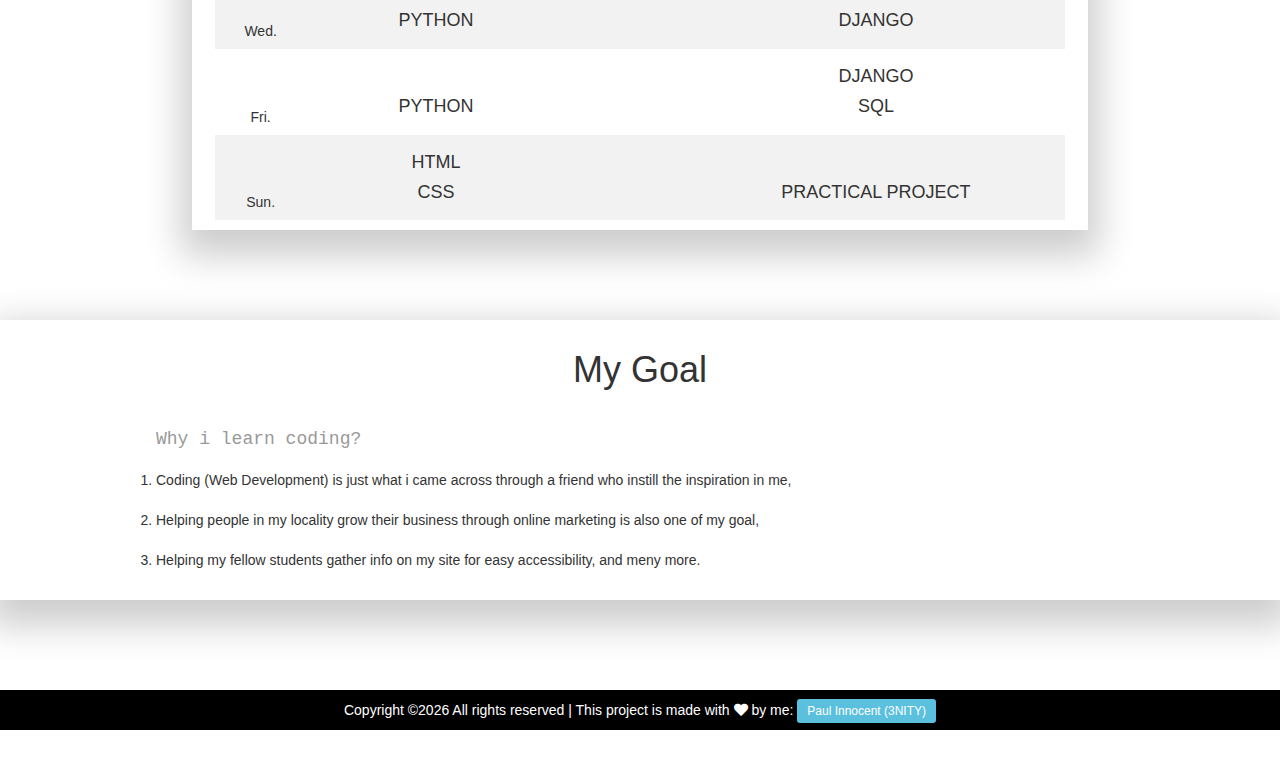
==== commit 18757634: "added some padding to who i am section" ====
--- a/index.html
+++ b/index.html
@@ -59,9 +59,10 @@
     <main>
       <section id="who_im_i">
         <center><h1>Who I'm I?</h1></center>
-        <h4 class="about_me">About me</h4>
-        <p>
-          <span class="story_s">S</span><span>tory 
+        <div class="goal">
+          <h4 class="about_me">About me</h4>
+          <p>
+            <span class="story_s">S</span><span>tory
             Lorem ipsum dolor sit amet, consectetur adipisicing elit, sed do eiusmod
             tempor incididunt ut labore et dolore magna aliqua. Ut enim ad minim veniam,
             quis nostrud exercitation ullamco laboris nisi ut aliquip ex ea commodo
@@ -71,6 +72,7 @@
           </span>
         </p>
         <div class="btn btn-warning text-center">Find out More</div>
+        </div>
       </section>
       
       <section>
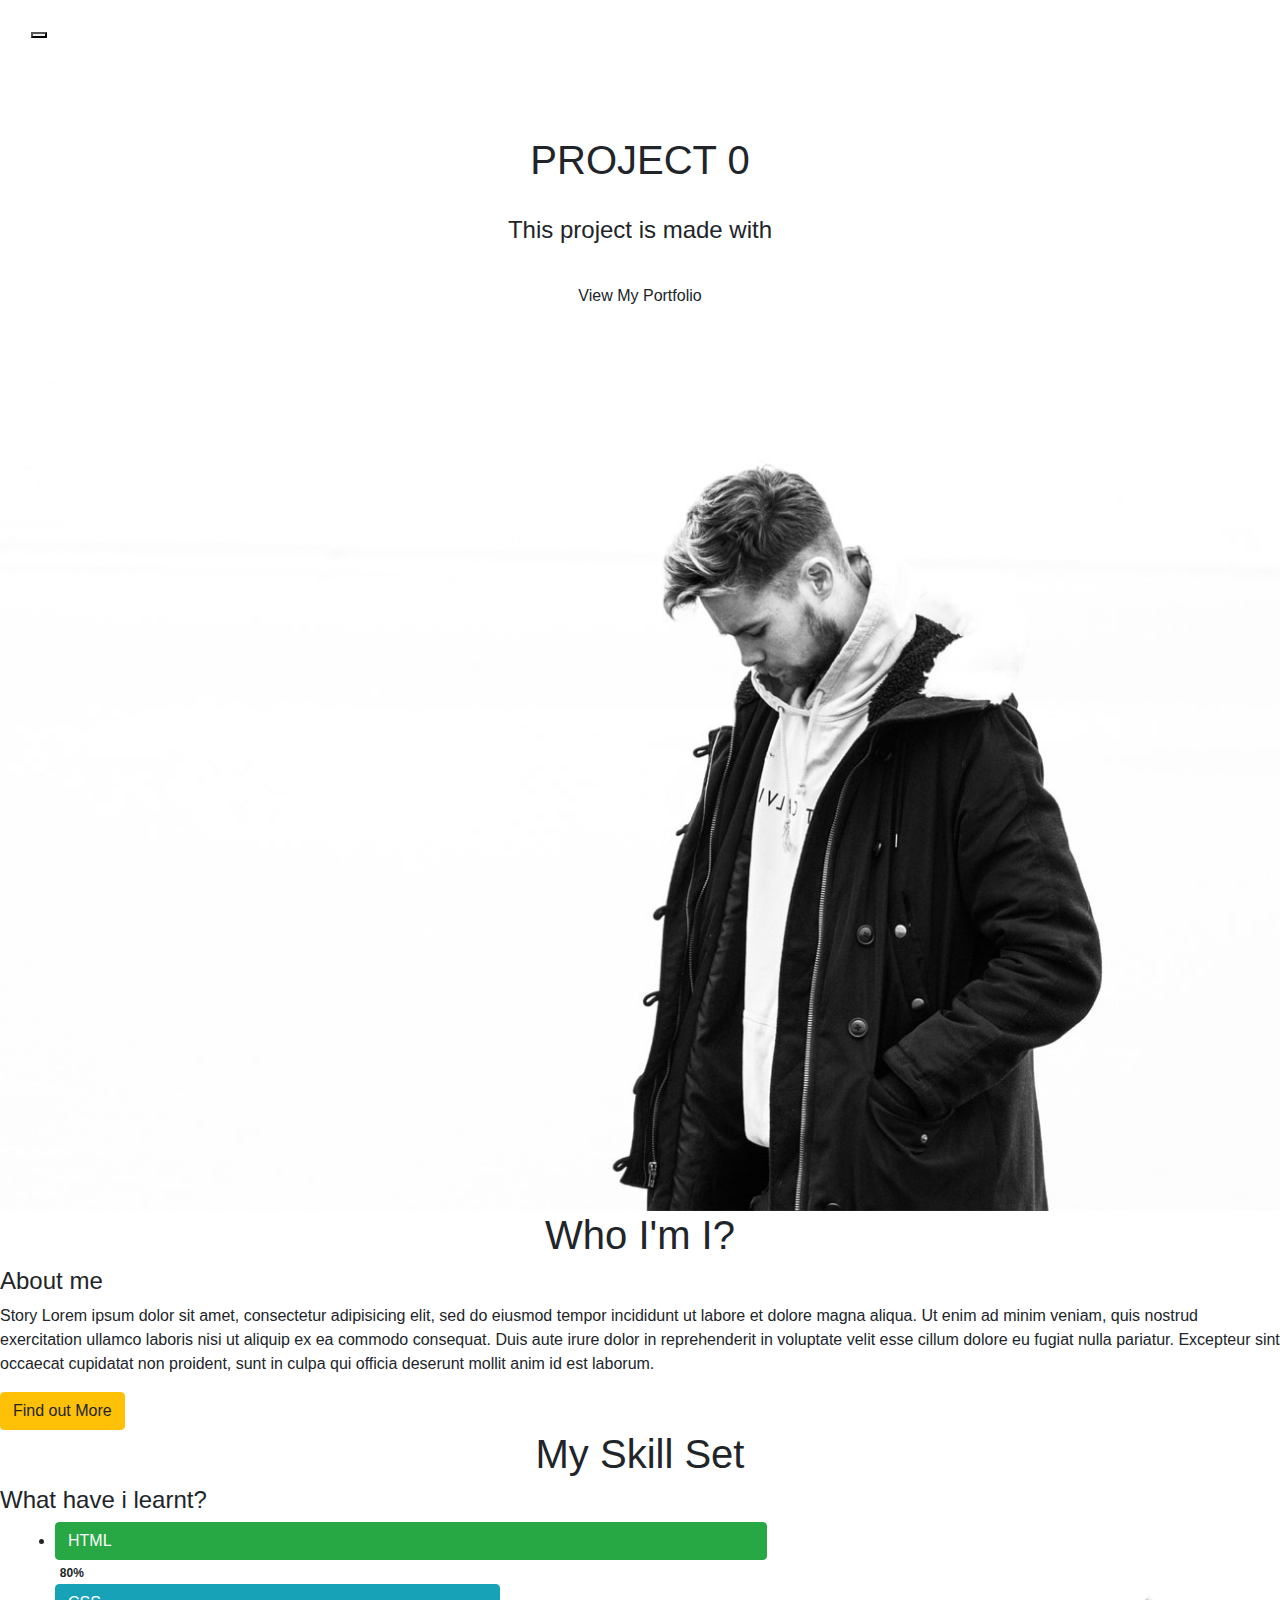
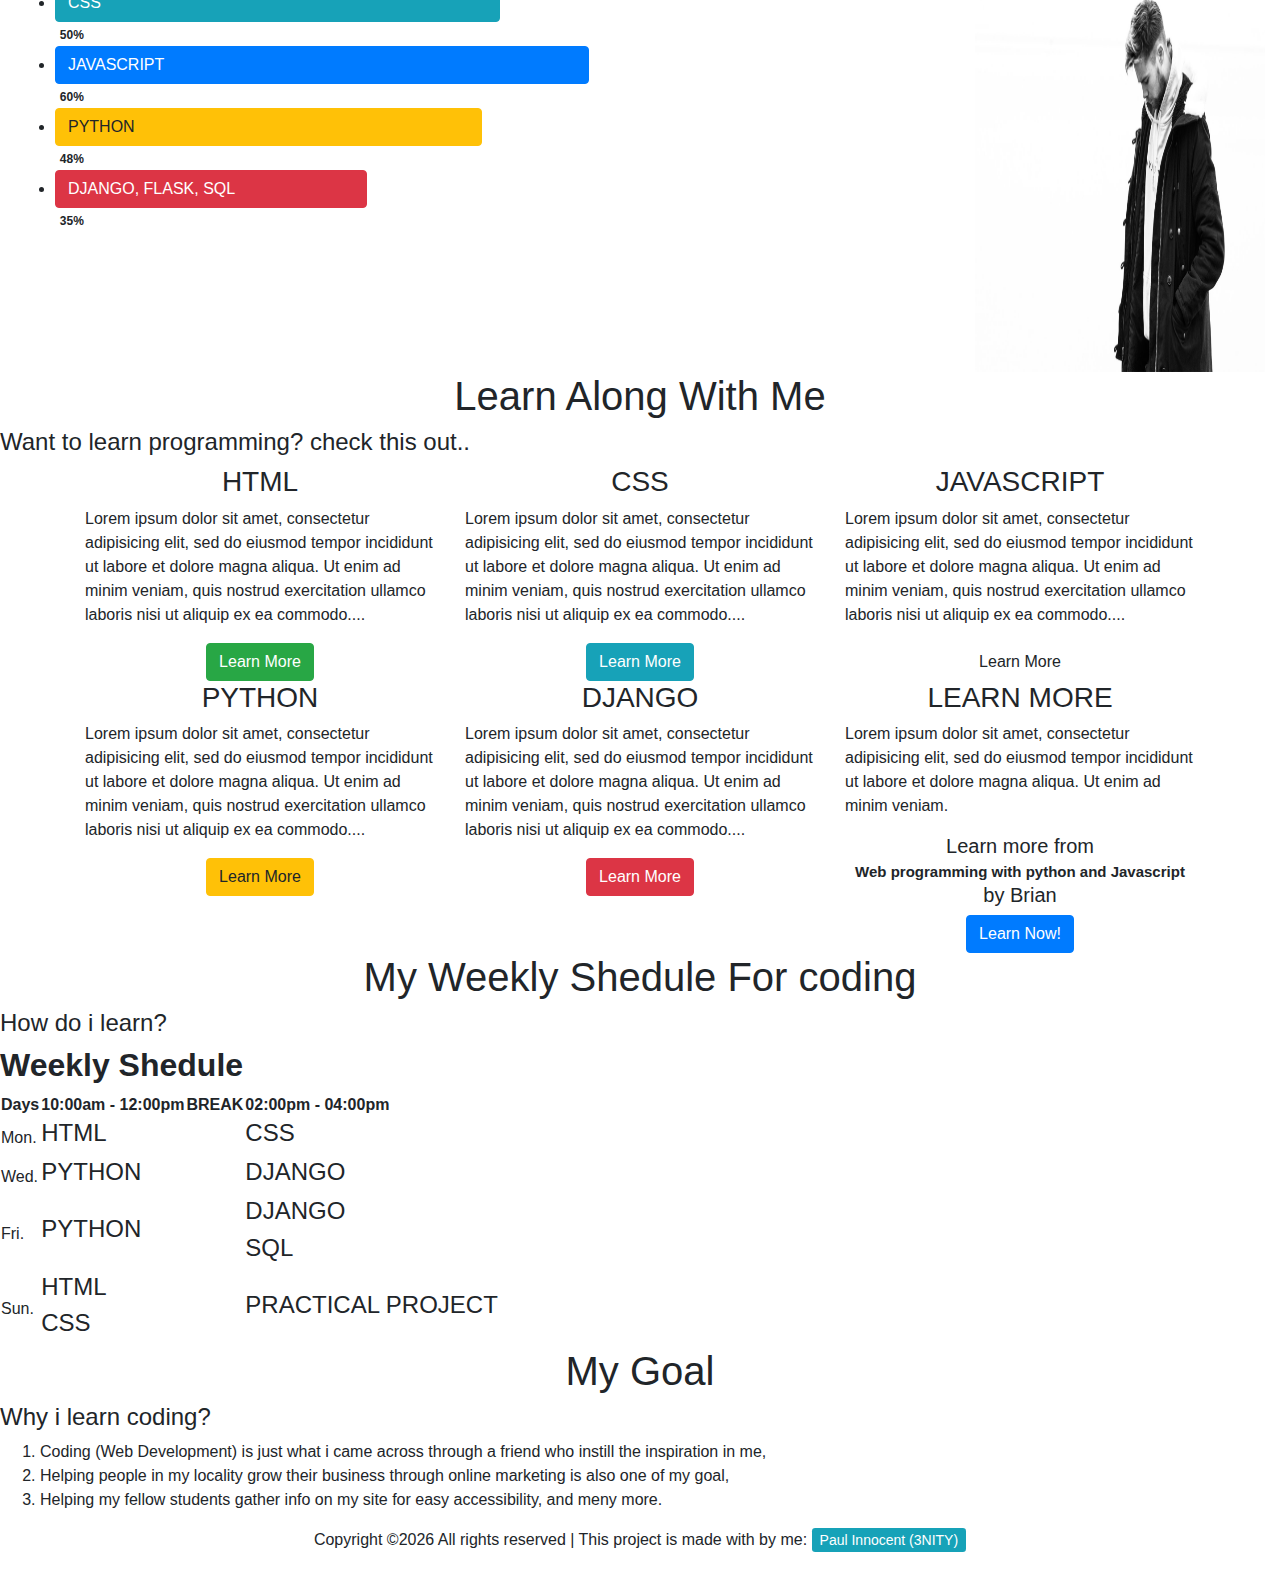
==== commit 3a2fec41: "cdn installed" ====
--- a/index.html
+++ b/index.html
@@ -5,11 +5,17 @@
   <meta name=description content="">
   <meta name=viewport content="width=device-width, initial-scale=1">
   <title>PROJECT 0 | HOME | 3NITY</title>
-  <link rel="stylesheet" href="css/bootstrap.min.css"/>
-  <link rel="stylesheet" href="css/all.min.css"/>
-  <link rel="stylesheet" href="css/main.css"/>
-  <script src="js/jquery2.js"></script>
-  <script src="js/bootstrap.min.js"></script>
+  <!-- Latest compiled and minified CSS -->
+<link rel="stylesheet" href="https://maxcdn.bootstrapcdn.com/bootstrap/4.5.0/css/bootstrap.min.css">
+
+<!-- jQuery library -->
+<script src="https://ajax.googleapis.com/ajax/libs/jquery/3.5.1/jquery.min.js"></script>
+
+<!-- Popper JS -->
+<script src="https://cdnjs.cloudflare.com/ajax/libs/popper.js/1.16.0/umd/popper.min.js"></script>
+
+<!-- Latest compiled JavaScript -->
+<script src="https://maxcdn.bootstrapcdn.com/bootstrap/4.5.0/js/bootstrap.min.js"></script>
   <script src="js/main.js"></script>
 </head>
 <body>
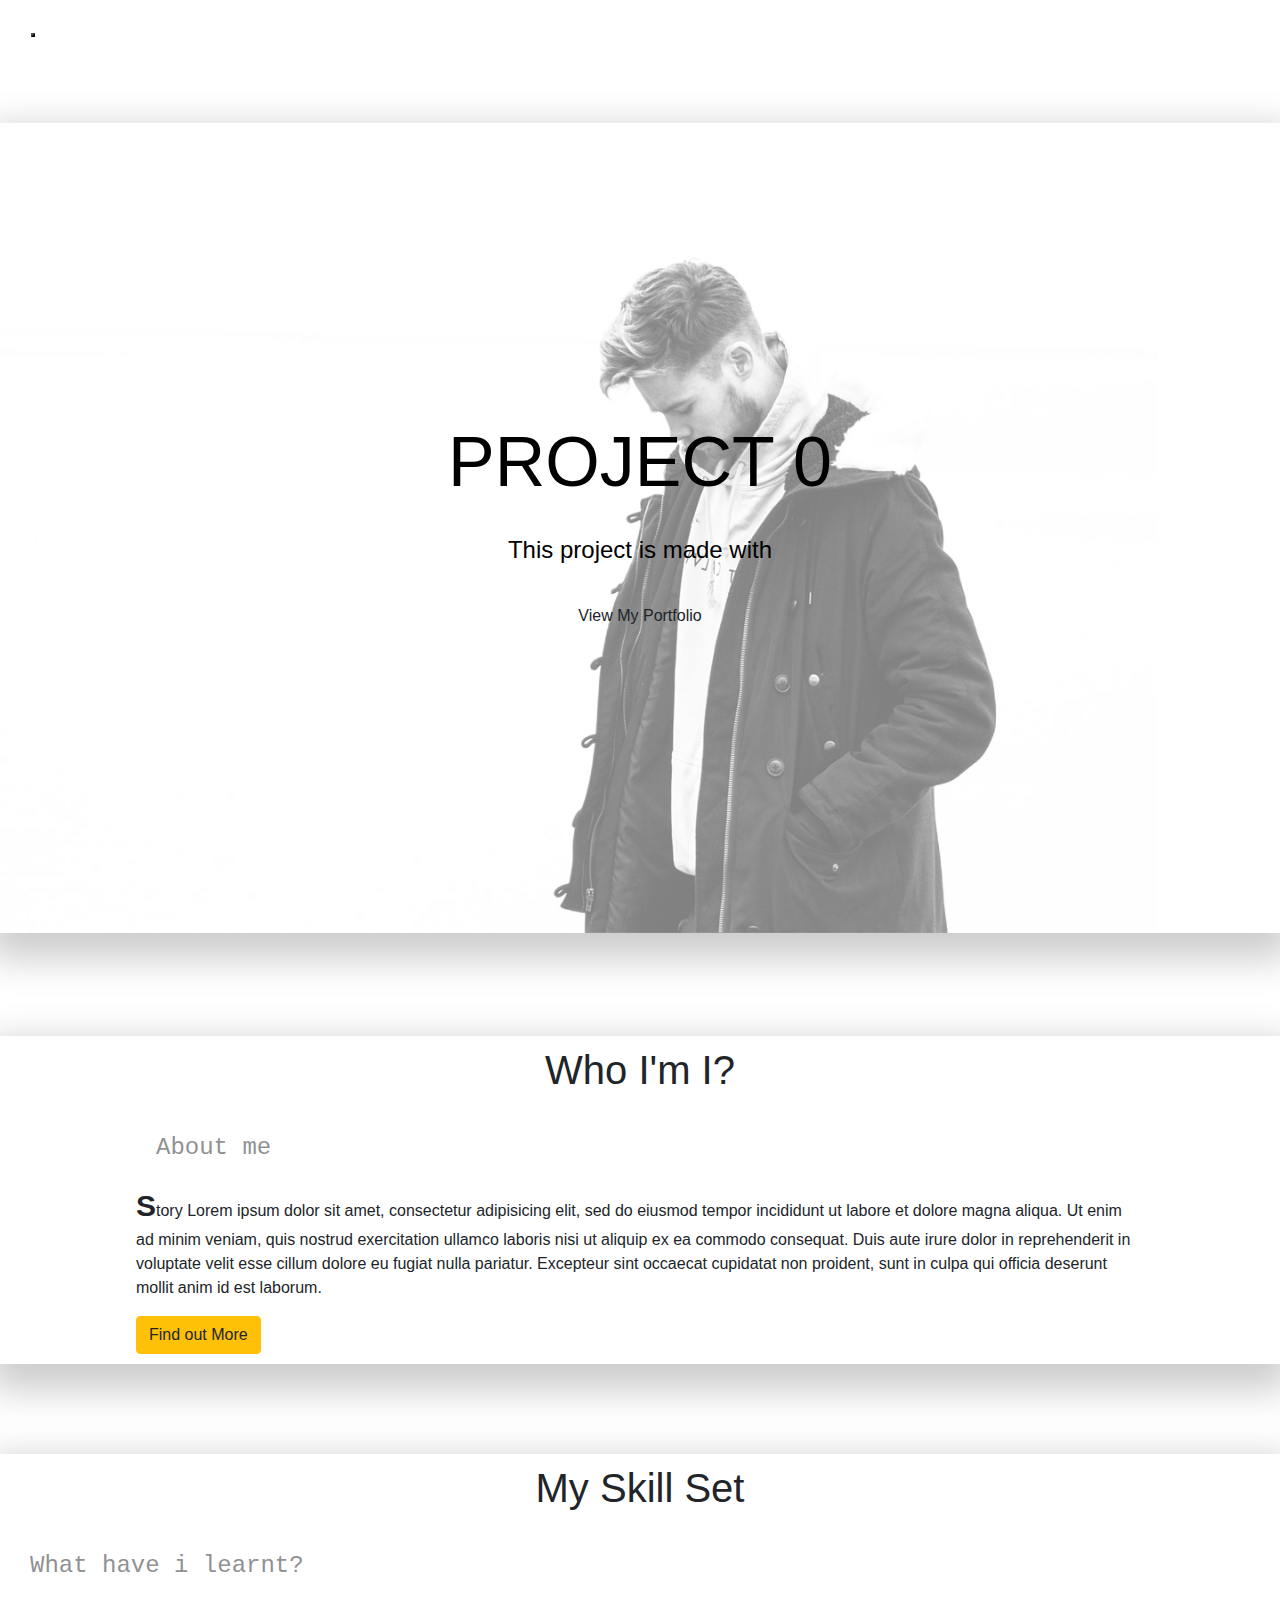
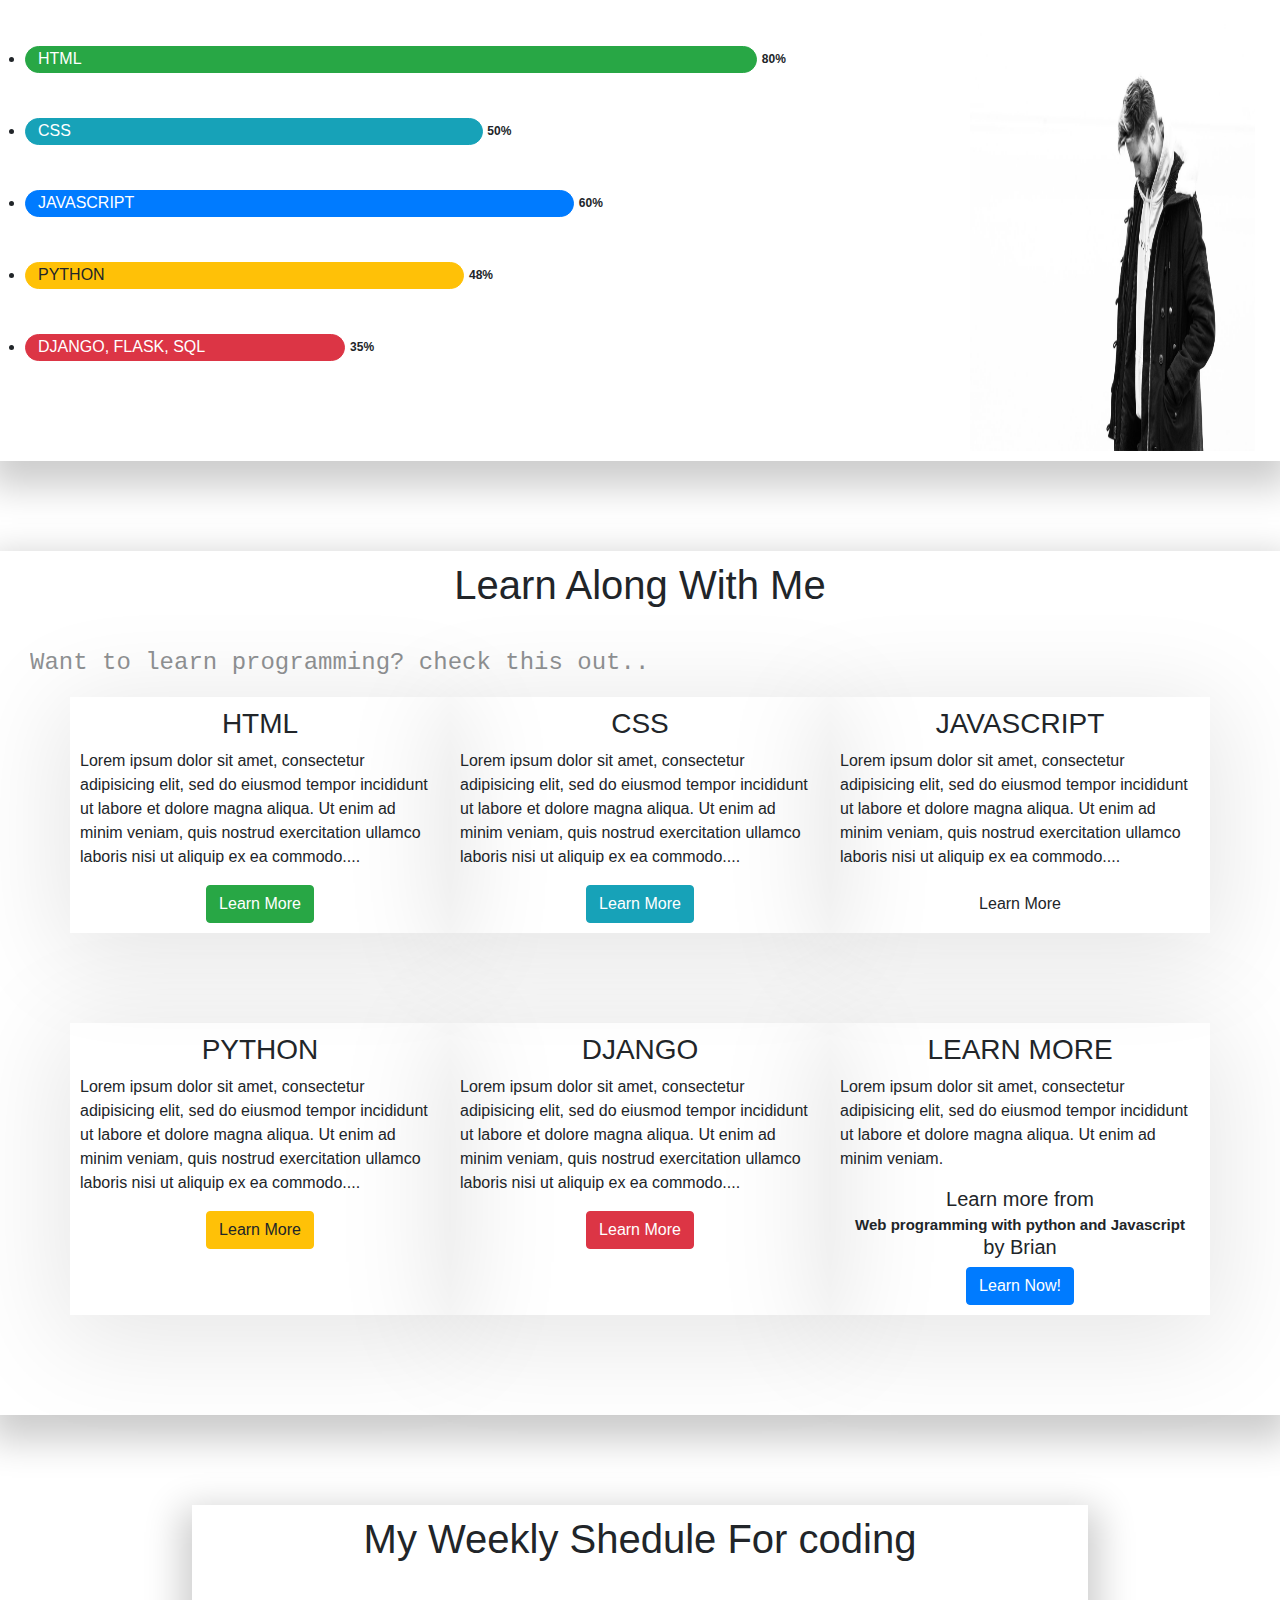
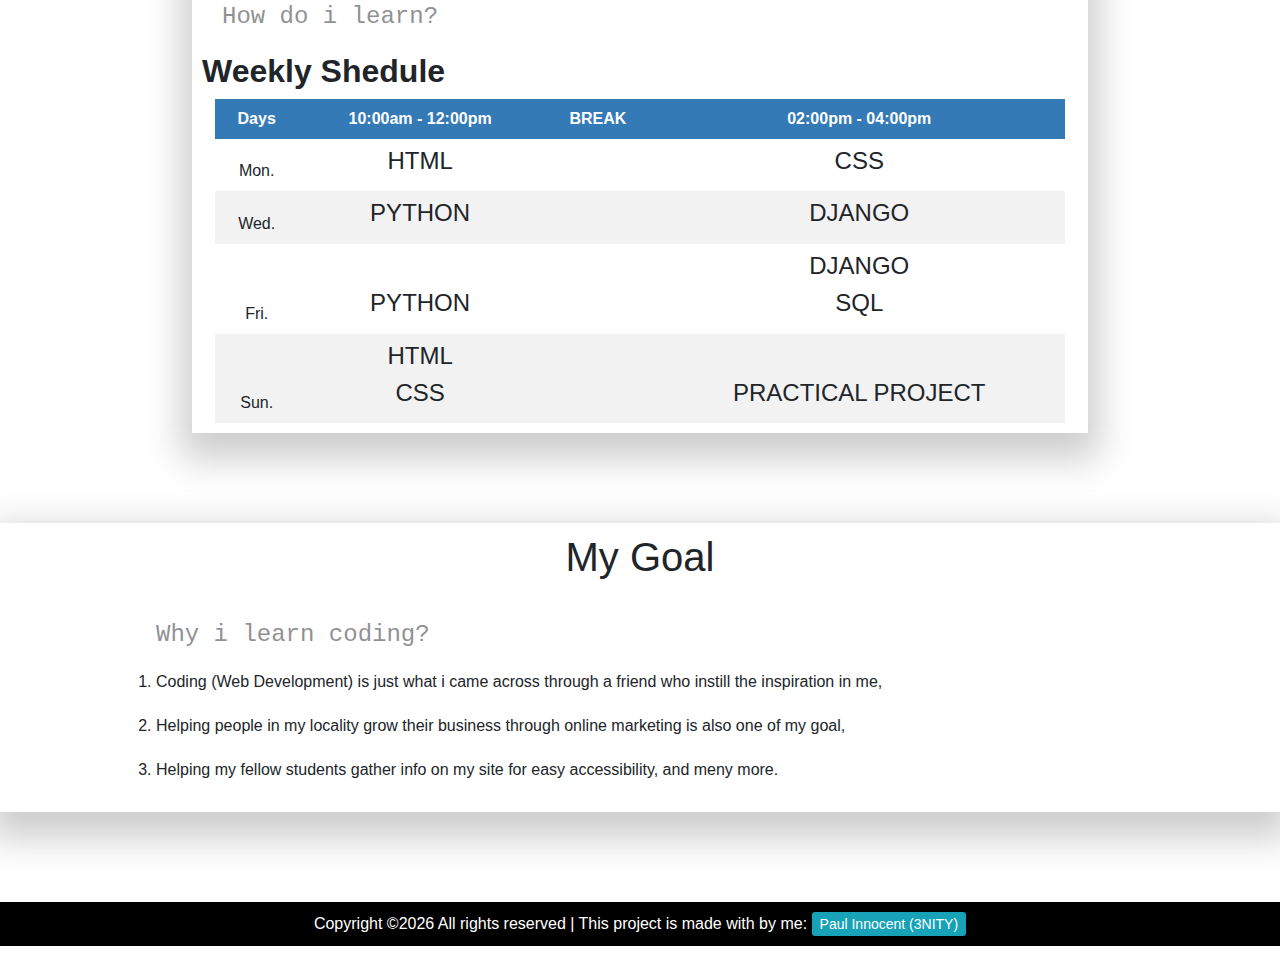
==== commit 3182a33e: "cdn fixed" ====
--- a/index.html
+++ b/index.html
@@ -6,16 +6,16 @@
   <meta name=viewport content="width=device-width, initial-scale=1">
   <title>PROJECT 0 | HOME | 3NITY</title>
   <!-- Latest compiled and minified CSS -->
-<link rel="stylesheet" href="https://maxcdn.bootstrapcdn.com/bootstrap/4.5.0/css/bootstrap.min.css">
-
-<!-- jQuery library -->
-<script src="https://ajax.googleapis.com/ajax/libs/jquery/3.5.1/jquery.min.js"></script>
-
-<!-- Popper JS -->
-<script src="https://cdnjs.cloudflare.com/ajax/libs/popper.js/1.16.0/umd/popper.min.js"></script>
-
-<!-- Latest compiled JavaScript -->
-<script src="https://maxcdn.bootstrapcdn.com/bootstrap/4.5.0/js/bootstrap.min.js"></script>
+  <link rel="stylesheet" href="https://maxcdn.bootstrapcdn.com/bootstrap/4.5.0/css/bootstrap.min.css">
+  <!-- jQuery library -->
+  <script src="https://ajax.googleapis.com/ajax/libs/jquery/3.5.1/jquery.min.js"></script>
+  <!-- Popper JS -->
+  <script src="https://cdnjs.cloudflare.com/ajax/libs/popper.js/1.16.0/umd/popper.min.js"></script>
+  <!-- Latest compiled JavaScript -->
+  <script src="https://maxcdn.bootstrapcdn.com/bootstrap/4.5.0/js/bootstrap.min.js"></script>
+  <!-- custom stylesheet -->
+  <link rel="stylesheet" href="css/main.css"/>
+  <!-- custom js script -->
   <script src="js/main.js"></script>
 </head>
 <body>
--- a/css/main.css
+++ b/css/main.css
@@ -0,0 +1,265 @@
+.d-flex {
+  display: -webkit-box;
+  display: -ms-flexbox;
+  display: flex;
+}
+
+.align-items-center {
+  -webkit-box-align: center;
+      -ms-flex-align: center;
+          align-items: center;
+}
+
+* {
+  padding: 0;
+  margin: 0;
+  -webkit-box-sizing: border-box;
+          box-sizing: border-box;
+}
+
+header {
+  position: relative;
+  margin: auto;
+  width: 100%;
+  top: -1.5vh;
+  height: 90vh;
+  background: rgba(255, 255, 255, 0.5);
+  display: -webkit-box;
+  display: -ms-flexbox;
+  display: flex;
+  -webkit-box-pack: center;
+      -ms-flex-pack: center;
+          justify-content: center;
+  -webkit-box-align: center;
+      -ms-flex-align: center;
+          align-items: center;
+  color: black;
+  -webkit-box-shadow: 0px 15px 35px 11px rgba(0, 0, 0, 0.2);
+  box-shadow: 0px 15px 35px 11px rgba(0, 0, 0, 0.2);
+  margin-bottom: 10vh;
+}
+
+header h1 {
+  font-size: 70px;
+  z-index: 3;
+  /*border: 1px solid black;*/
+  -webkit-animation: header_h 2s;
+          animation: header_h 2s;
+}
+
+header #header-img {
+  position: absolute;
+  z-index: -1;
+  height: 90vh;
+  top: 0;
+  left: 0;
+}
+
+header #header-img img {
+  -webkit-animation: header-img 4s;
+          animation: header-img 4s;
+}
+
+@-webkit-keyframes header_h {
+  0% {
+    opacity: 0;
+    margin-left: -150%;
+  }
+  50% {
+    opacity: .5;
+  }
+  100% {
+    opacity: 1;
+    margin-left: 0px;
+  }
+}
+
+@keyframes header_h {
+  0% {
+    opacity: 0;
+    margin-left: -150%;
+  }
+  50% {
+    opacity: .5;
+  }
+  100% {
+    opacity: 1;
+    margin-left: 0px;
+  }
+}
+
+@-webkit-keyframes header-img {
+  from {
+    opacity: .5;
+  }
+  to {
+    opacity: 1;
+  }
+}
+
+@keyframes header-img {
+  from {
+    opacity: .5;
+  }
+  to {
+    opacity: 1;
+  }
+}
+
+@media screen and (max-width: 992px) {
+  header {
+    height: 50vh;
+  }
+  header h1 {
+    font-size: 20px;
+  }
+  header #header-img {
+    height: 50vh;
+  }
+  .ev table h4 {
+    padding: 0;
+    margin: 0;
+    -webkit-box-sizing: border-box;
+            box-sizing: border-box;
+    font-size: 15px;
+  }
+  .min-nav {
+    margin: 10px 0 !important;
+  }
+}
+
+@media screen and (min-width: 720px) {
+  .w-shedule, .content-container {
+    width: 70%;
+    margin: auto;
+    margin-bottom: 10vh;
+  }
+  .ev table {
+    width: 97%;
+    margin: auto;
+  }
+}
+
+section {
+  -webkit-box-shadow: 0px 15px 35px 11px rgba(0, 0, 0, 0.2);
+  box-shadow: 0px 15px 35px 11px rgba(0, 0, 0, 0.2);
+  padding: 10px;
+  margin-bottom: 10vh;
+}
+
+.about_me, .skill-set, .my_goal {
+  font-family: monospace, monospace;
+  margin: 20px;
+  padding-top: 20px;
+  opacity: .5;
+}
+
+.story_s {
+  font-size: 30px;
+  font-weight: bolder;
+  padding: 0;
+  margin: 0;
+}
+
+/* section 2 */
+.skill-progress, .skill-progress .badge, .min-nav {
+  display: -webkit-box;
+  display: -ms-flexbox;
+  display: flex;
+  -webkit-box-align: center;
+      -ms-flex-align: center;
+          align-items: center;
+}
+
+.skill-progress {
+  display: -webkit-box;
+  display: -ms-flexbox;
+  display: flex;
+  -webkit-box-align: center;
+      -ms-flex-align: center;
+          align-items: center;
+}
+
+.skill-progress div {
+  height: 3vh;
+  border-radius: 30px;
+}
+
+.skill-progress .badge {
+  -webkit-box-pack: center;
+      -ms-flex-pack: center;
+          justify-content: center;
+  height: 3vh;
+  border-radius: 30px;
+}
+
+.skill-set-li {
+  margin: 5vh auto;
+}
+
+.langs {
+  -webkit-box-shadow: 0px 15px 100px 11px rgba(0, 0, 0, 0.1);
+  box-shadow: 0px 15px 100px 11px rgba(0, 0, 0, 0.1);
+  padding: 10px;
+  margin-bottom: 10vh;
+}
+
+/*TABLE*/
+.ev table {
+  border-collapse: collapse;
+}
+
+.ev table tr th, .ev table tr td {
+  text-align: center;
+  padding: 8px;
+  vertical-align: bottom;
+}
+
+.ev table tr:hover {
+  background-color: #333 !important;
+  color: white !important;
+}
+
+.ev table tr:nth-child(odd) {
+  background-color: #f2f2f2;
+}
+
+.ev table tr:nth-child(even) {
+  background-color: white;
+}
+
+.ev table th {
+  background-color: #337ab7;
+  border-color: #2e6da4;
+  color: white;
+}
+
+.goal {
+  width: 80%;
+  margin: auto;
+}
+
+.goal ol li {
+  margin: 20px;
+}
+
+footer {
+  background: black;
+  color: white;
+  padding: 10px;
+  margin-bottom: 1vh;
+}
+
+/*other pages*/
+.content-container {
+  -webkit-box-shadow: 0px 15px 35px 11px rgba(0, 0, 0, 0.2);
+  box-shadow: 0px 15px 35px 11px rgba(0, 0, 0, 0.2);
+  padding: 10px;
+  margin-bottom: 10vh;
+}
+
+.min-nav {
+  margin: 10px 15%;
+  padding: 5px;
+}
+/*# sourceMappingURL=main.css.map */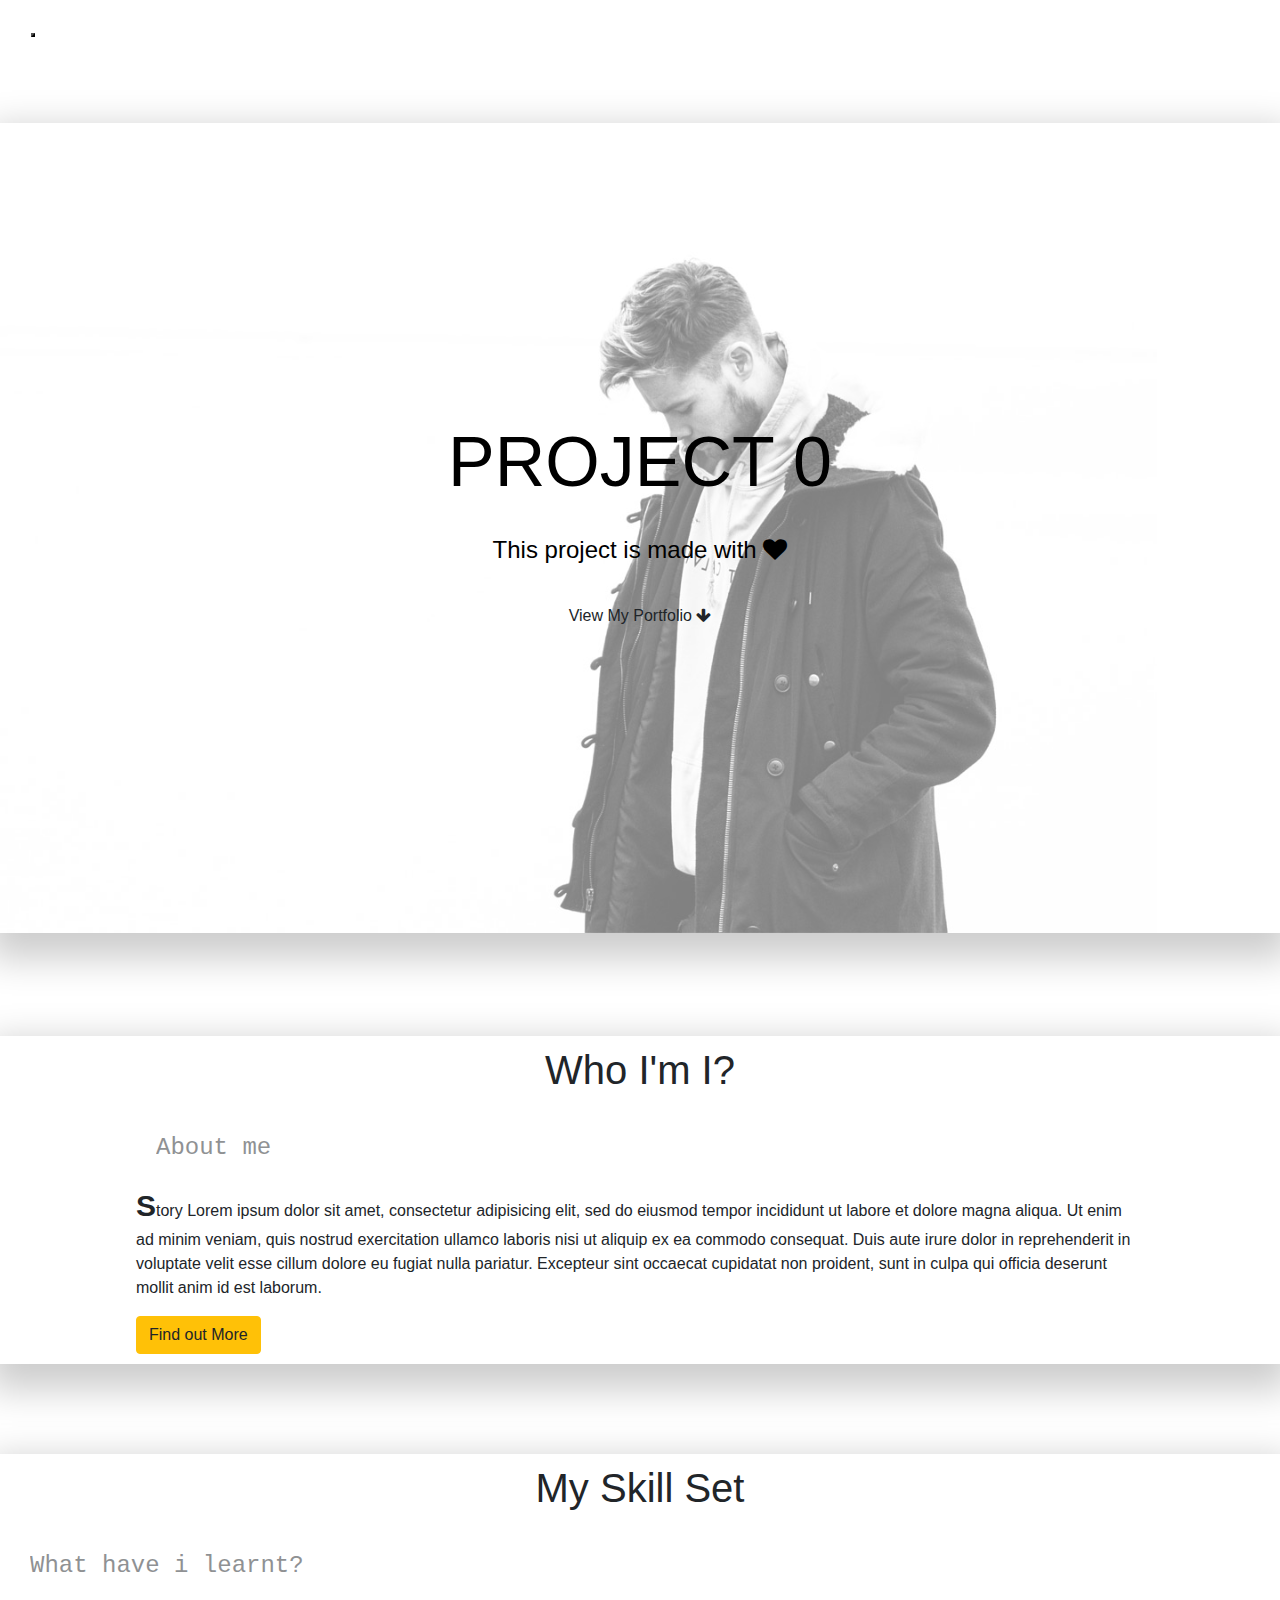
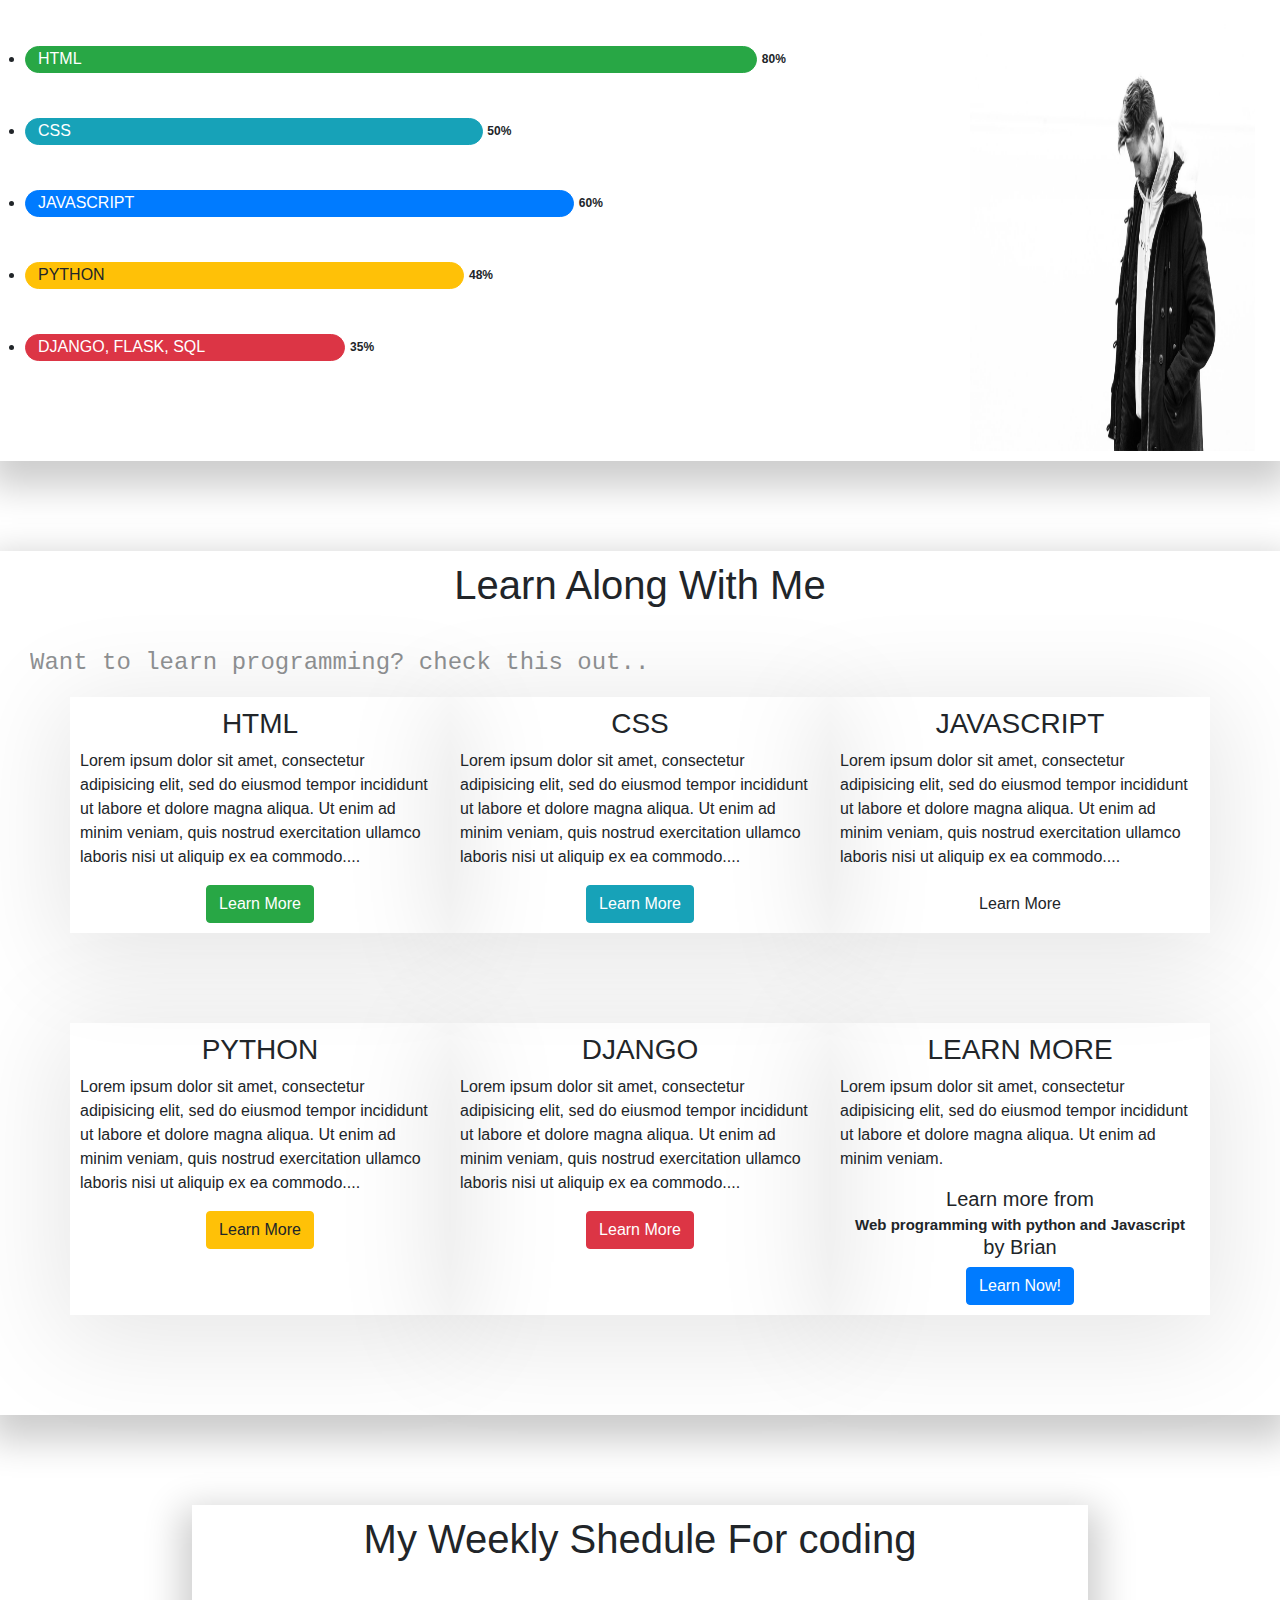
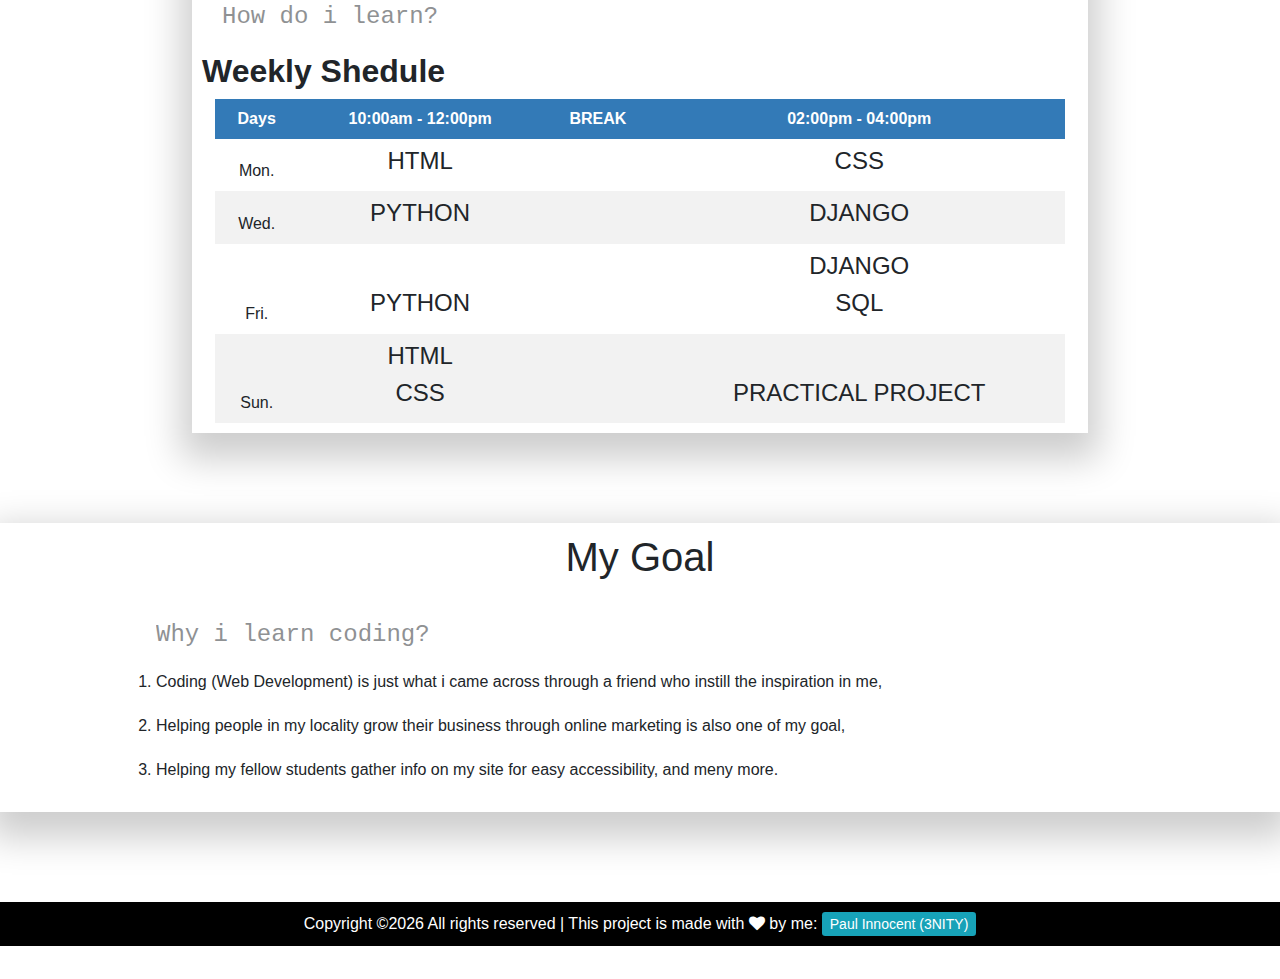
==== commit b08e3352: "cdn fixed 2" ====
--- a/index.html
+++ b/index.html
@@ -5,6 +5,8 @@
   <meta name=description content="">
   <meta name=viewport content="width=device-width, initial-scale=1">
   <title>PROJECT 0 | HOME | 3NITY</title>
+  <!-- font-awesome -->
+  <link rel="stylesheet" href="https://cdnjs.cloudflare.com/ajax/libs/font-awesome/4.7.0/css/font-awesome.min.css">
   <!-- Latest compiled and minified CSS -->
   <link rel="stylesheet" href="https://maxcdn.bootstrapcdn.com/bootstrap/4.5.0/css/bootstrap.min.css">
   <!-- jQuery library -->
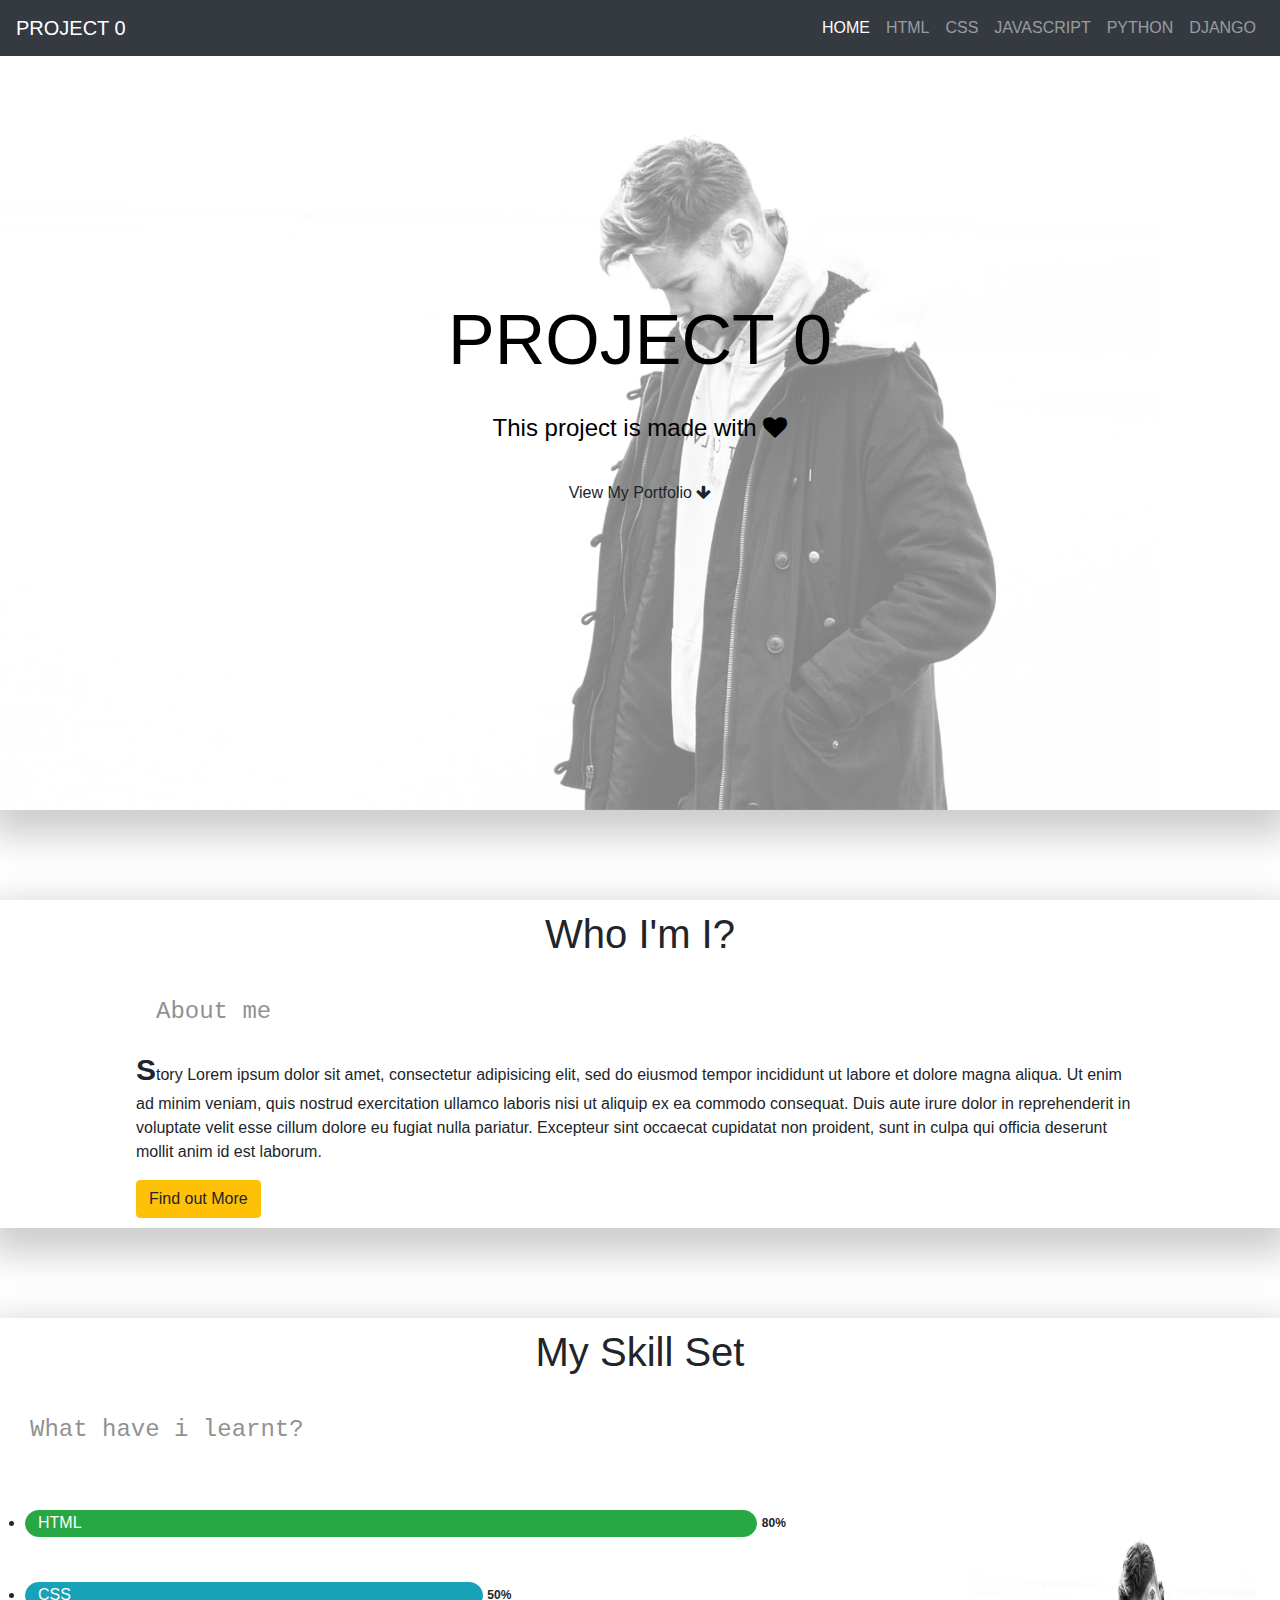
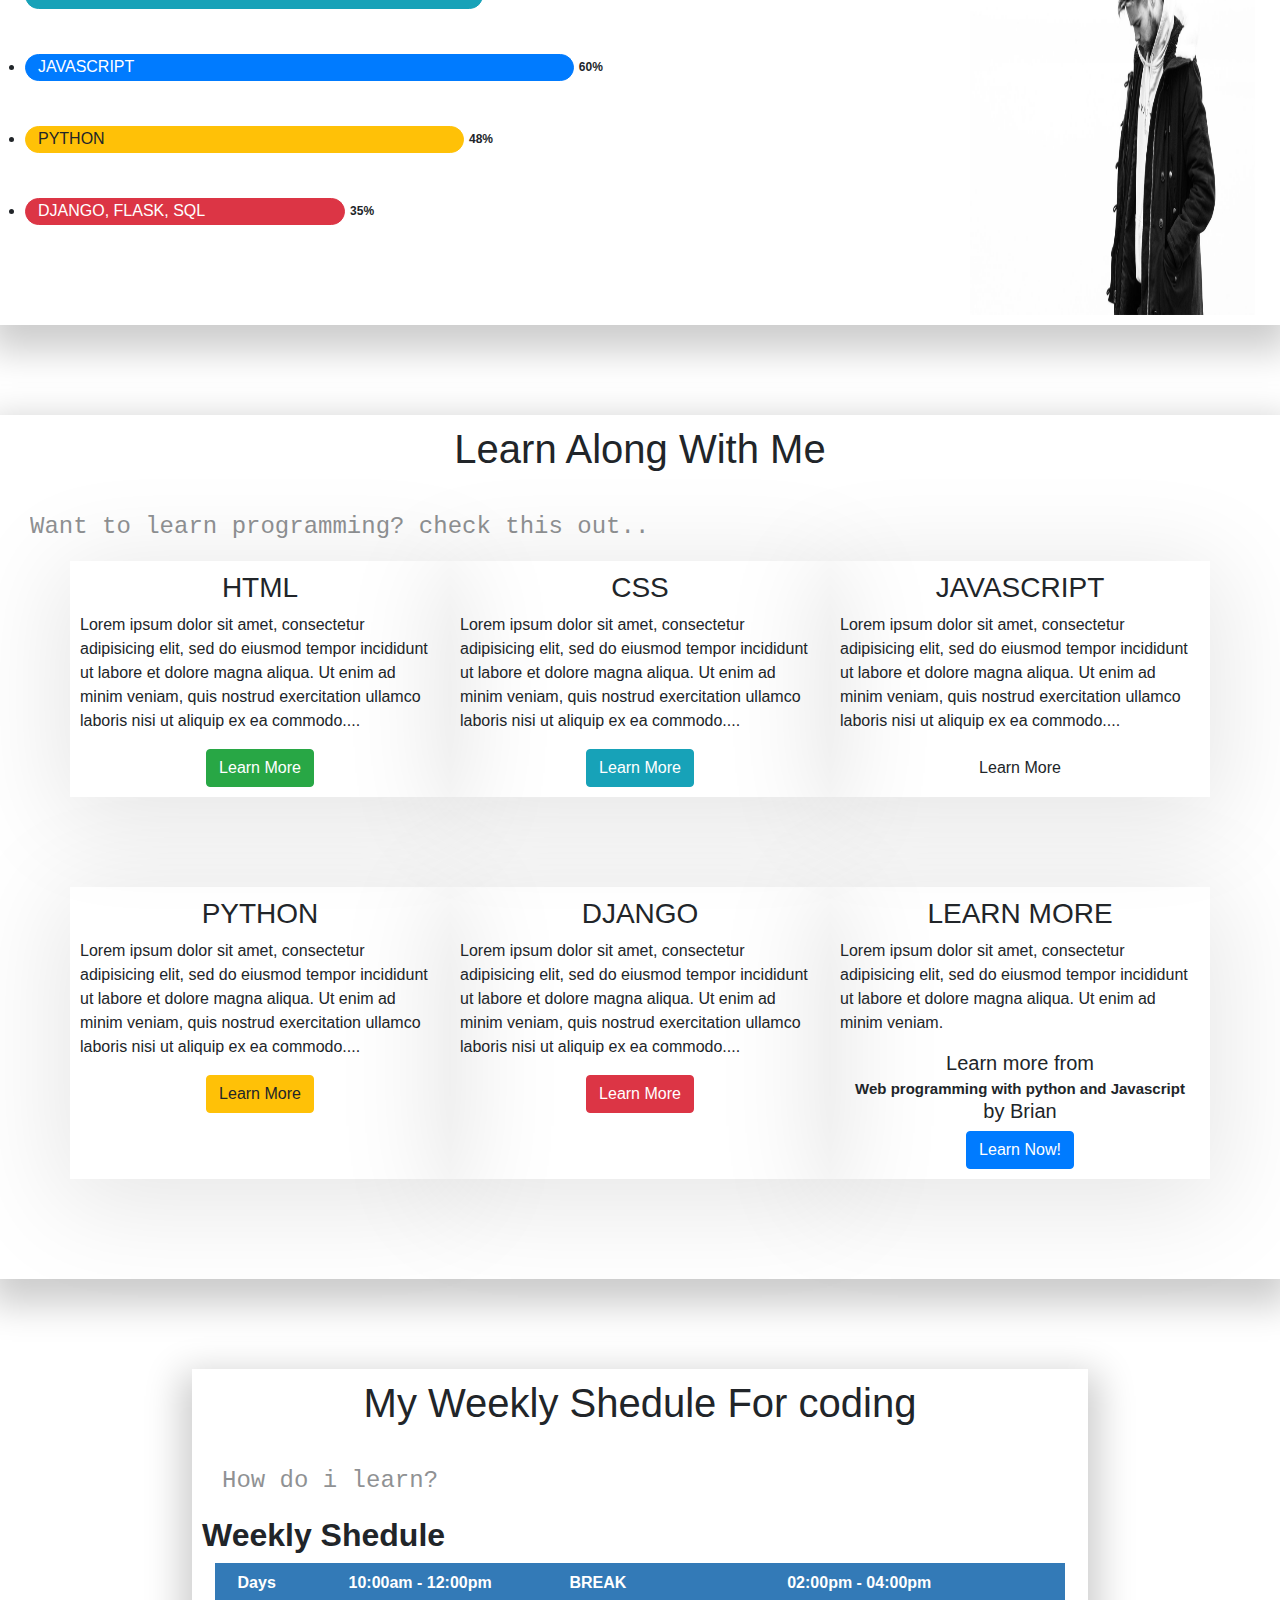
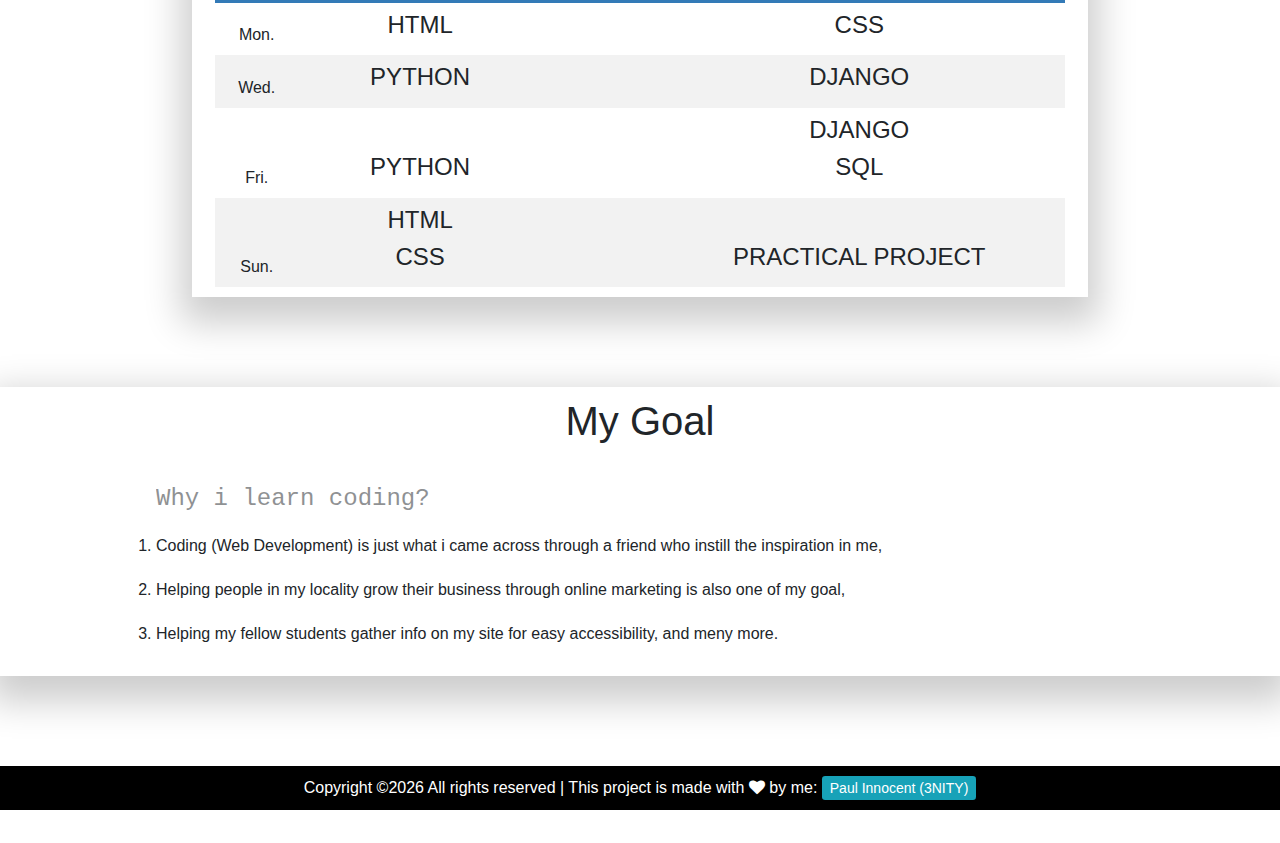
==== commit 33a48f21: "all bug fixed" ====
--- a/index.html
+++ b/index.html
@@ -9,6 +9,9 @@
   <link rel="stylesheet" href="https://cdnjs.cloudflare.com/ajax/libs/font-awesome/4.7.0/css/font-awesome.min.css">
   <!-- Latest compiled and minified CSS -->
   <link rel="stylesheet" href="https://maxcdn.bootstrapcdn.com/bootstrap/4.5.0/css/bootstrap.min.css">
+  <!-- fixed navbar -->
+  <link rel="canonical" href="https://getbootstrap.com/docs/4.0/examples/navbar-top-fixed/">
+
   <!-- jQuery library -->
   <script src="https://ajax.googleapis.com/ajax/libs/jquery/3.5.1/jquery.min.js"></script>
   <!-- Popper JS -->
@@ -21,267 +24,249 @@
   <script src="js/main.js"></script>
 </head>
 <body>
-  <div>
-    <div class="navbar navbar-inverse navbar-fixed-top">
-        <div class="container-fluid"> 
-          <div class="navbar-header">
-            <button type="button" class="navbar-toggle collapsed" data-toggle="collapse" data-target="#collapse" aria-expanded="false">
-              <span class="sr-only">navigation</span>
-              <span class="icon-bar"></span>
-              <span class="icon-bar"></span>
-              <span class="icon-bar"></span>
-            </button>
-            <a href="index.html" class="navbar-brand" style="color: white!important;">PROJECT 0</a>
-          </div>
-          <div class="collapse navbar-collapse" id="collapse">
-            <div class="navbar-form navbar-left">
-              
-            </div>
-
-            <ul class="ad-no nav navbar-nav navbar-right">
-              <li class="active"><a href="index.html">HOME</a></li>
-          <li><a href="html.html">HTML</a></li>
-          <li><a href="css.html">CSS</a></li>
-          <li><a href="js.html">JAVASCRIPT</a></li>
-          <li><a href="py.html">PYTHON</a></li>
-          <li><a href="dj.html">DJANGO</a></li>
-            </ul>
-          </div>
-        </div>
-
-      </div>
-    <p><br /></p>
-    <p><br /></p>
-    
-    <header>
-      <div class="">
-        <center><h1>PROJECT 0</h1></center><br>
-        <center><h4>This project is made with <i class="fa fa-heart"></i></h4></center><br>
-        <center><a href="#who_im_i" class="btn btn-default">View My Portfolio <i class="fa fa-arrow-down"></i></a></center>
-      </div>
-      <div id="header-img">
-        <img src="images/img_bg_2.jpg" width="100%" height="100%">
-      </div>
-    </header>
-   
-    <main>
-      <section id="who_im_i">
-        <center><h1>Who I'm I?</h1></center>
-        <div class="goal">
-          <h4 class="about_me">About me</h4>
-          <p>
-            <span class="story_s">S</span><span>tory
-            Lorem ipsum dolor sit amet, consectetur adipisicing elit, sed do eiusmod
-            tempor incididunt ut labore et dolore magna aliqua. Ut enim ad minim veniam,
-            quis nostrud exercitation ullamco laboris nisi ut aliquip ex ea commodo
-            consequat. Duis aute irure dolor in reprehenderit in voluptate velit esse
-            cillum dolore eu fugiat nulla pariatur. Excepteur sint occaecat cupidatat non
-            proident, sunt in culpa qui officia deserunt mollit anim id est laborum.
-          </span>
-        </p>
-        <div class="btn btn-warning text-center">Find out More</div>
-        </div>
-      </section>
-      
-      <section>
-        <center><h1>My Skill Set</h1></center>
-        <h4 class="skill-set">What have i learnt?</h4>
-        <div class="container-fluid">
-          <div class="row">
-            <div class="col-md-9">
-              <ul>
-                <li class="skill-set-li">
-                  <div class="skill-progress">
-                    <div class="btn btn-success d-flex align-items-center" style="width: 80%">HTML</div>
-                    <span class="badge">80%</span>
-                  </div>
-                </li>
-                
-                <li class="skill-set-li">
-                  <div class="skill-progress">
-                    <div class="btn btn-info d-flex align-items-center" style="width: 50%">CSS</div>
-                    <span class="badge">50%</span>
-                  </div>
-                </li>
-                
-                <li class="skill-set-li">
-                  <div class="skill-progress">
-                    <div class="btn btn-primary d-flex align-items-center" style="width: 60%">JAVASCRIPT</div>
-                    <span class="badge">60%</span>
-                  </div>
-                </li>
-                
-                <li class="skill-set-li">
-                  <div class="skill-progress">
-                    <div class="btn btn-warning d-flex align-items-center" style="width: 48%">PYTHON</div>
-                    <span class="badge">48%</span>
-                  </div>
-                </li>
-                
-                <li class="skill-set-li">
-                  <div class="skill-progress">
-                    <div class="btn btn-danger d-flex align-items-center" style="width: 35%">DJANGO, FLASK, SQL</div>
-                    <span class="badge">35%</span>
-                  </div>
-                </li>
-              </ul>
-            </div>
-            <div class="col-md-3">
-              <div class="">
-                <img src="images/img_bg_2.jpg" alt="author-image" style="width:100%; height:50vh;" />
-              </div>
-            </div>
-          </div>
-        </div>
-      </section>
-
-      <section>
-        <center><h1>Learn Along With Me</h1></center>
-        <h4 class="my_goal">Want to learn programming? check this out..</h4>
-        <div class="container">
-          <div class="row">
-            <div class="langs col-sm-6 col-lg-4">
-              <div>
-                <center><h3>HTML</h3></center>
-                <P>
-                  Lorem ipsum dolor sit amet, consectetur adipisicing elit, sed do eiusmod
-                  tempor incididunt ut labore et dolore magna aliqua. Ut enim ad minim veniam,
-                  quis nostrud exercitation ullamco laboris nisi ut aliquip ex ea commodo....
-                </P>
-                <center><a href="html.html" class="btn btn-success">Learn More</a></center>
-              </div>
-            </div>
-            <div class="langs col-sm-6 col-lg-4">
-              <div>
-                <center><h3>CSS</h3></center>
-                <P>
-                  Lorem ipsum dolor sit amet, consectetur adipisicing elit, sed do eiusmod
-                  tempor incididunt ut labore et dolore magna aliqua. Ut enim ad minim veniam,
-                  quis nostrud exercitation ullamco laboris nisi ut aliquip ex ea commodo....
-                </P>
-                <center><a href="css.html" class="btn btn-info">Learn More</a></center>
-              </div>
-            </div>
-            <div class="langs col-sm-6 col-lg-4">
-              <div>
-                <center><h3>JAVASCRIPT</h3></center>
-                <P>
-                  Lorem ipsum dolor sit amet, consectetur adipisicing elit, sed do eiusmod
-                  tempor incididunt ut labore et dolore magna aliqua. Ut enim ad minim veniam,
-                  quis nostrud exercitation ullamco laboris nisi ut aliquip ex ea commodo....
-                </P>
-                <center><a href="js.html" class="btn btn-default">Learn More</a></center>
-              </div>
-            </div>
-            <div class="langs col-sm-6 col-lg-4">
-              <div>
-                <center><h3>PYTHON</h3></center>
-                <P>
-                  Lorem ipsum dolor sit amet, consectetur adipisicing elit, sed do eiusmod
-                  tempor incididunt ut labore et dolore magna aliqua. Ut enim ad minim veniam,
-                  quis nostrud exercitation ullamco laboris nisi ut aliquip ex ea commodo....
-                </P>
-                <center><a href="py.html" class="btn btn-warning">Learn More</a></center>
-              </div>
-            </div>
-            <div class="langs col-sm-6 col-lg-4">
-              <div>
-                <center><h3>DJANGO</h3></center>
-                <P>
-                  Lorem ipsum dolor sit amet, consectetur adipisicing elit, sed do eiusmod
-                  tempor incididunt ut labore et dolore magna aliqua. Ut enim ad minim veniam,
-                  quis nostrud exercitation ullamco laboris nisi ut aliquip ex ea commodo....
-                </P>
-                <center><a href="dj.html" class="btn btn-danger">Learn More</a></center>
-              </div>
-            </div>
-            <div class="langs col-sm-6 col-lg-4">
-              <div>
-                <center><h3>LEARN MORE</h3></center>
-                <P>
-                  Lorem ipsum dolor sit amet, consectetur adipisicing elit, sed do eiusmod
-                  tempor incididunt ut labore et dolore magna aliqua. Ut enim ad minim veniam.
-                </P>
-                <center><h5>Learn more from <span class="badge">Web programming with python and Javascript</span> by Brian</h5></center>
-                <center><div class="btn btn-primary">Learn Now!</div></center>
-              </div>
-            </div>
-          </div>
-        </div>
-      </section>
-      
-      <section class="w-shedule">
-        <center><h1>My Weekly Shedule For coding</h1></center>
-        <h4 class="skill-set">How do i learn?</h4>
-        <article>
-          <div class="section-header"><h2><b>Weekly Shedule</b></h2></div>
-          <div class="ev2 ev">
-            <table>
-              <tr>
-                <th>Days</th>
-                <th>10:00am - 12:00pm</th>
-                <th>BREAK</th>
-                <th>02:00pm - 04:00pm</th>
-              </tr>
-              <tr>
-                <td>Mon.</td>
-                <td>
-                  <h4>HTML</h4>
-                </td>
-                <td></td>
-                <td><h4>CSS</h4></td>
-              </tr>
-              <tr>
-                <td>Wed.</td>
-                <td>
-                  <h4>PYTHON</h4>
-                </td>
-                <td></td>
-                <td><h4>DJANGO</h4></td>
-              </tr>
-              <tr>
-                <td>Fri.</td>
-                <td>
-                  <h4>PYTHON</h4>
-                </td>
-                <td></td>
-                <td>
-                  <h4>DJANGO</h4>
-                  <h4>SQL</h4>
-                </td>
-              </tr>
-              <tr>
-                <td>Sun.</td>
-                <td>
-                  <h4>HTML</h4>
-                  <h4>CSS</h4>
-                </td>
-                <td></td>
-                <td><h4>PRACTICAL PROJECT</h4></td>
-              </tr>
-            </table>
-          </div>
-        </article><!-- Weekly Shedule -->
-      </section>
-
-      <section>
-        <center><h1>My Goal</h1></center>
-        <div class="goal">
-          <h4 class="my_goal">Why i learn coding?</h4>
-          <ol>
-            <li>Coding (Web Development) is just what i came across through a friend who instill the inspiration in me,</li>
-            <li>Helping people in my locality grow their business through online marketing is also one of my goal,</li>
-            <li>Helping my fellow students gather info on my site for easy accessibility, and meny more.</li>
-          </ol>
-        </div>
-      </section>
-
-      <footer>
-        <div><CENTER>
-          Copyright &copy;<script>document.write(new Date().getFullYear());</script> All rights reserved | This project is made with <i class="fa fa-heart"></i> by me: <span class="btn-sm btn-info"> Paul Innocent (3NITY)</span>
-        </div>
-      </footer>
-      <br />
-    </main>
-  </body>
+  <nav class="navbar navbar-expand-md navbar-dark fixed-top bg-dark">
+    <a class="navbar-brand" href="#">PROJECT 0</a>
+    <button class="navbar-toggler" type="button" data-toggle="collapse" data-target="#navbarCollapse" aria-controls="navbarCollapse" aria-expanded="false" aria-label="Toggle navigation">
+    <span class="navbar-toggler-icon"></span>
+    </button>
+    <div class="collapse navbar-collapse" id="navbarCollapse">
+      <ul class="navbar-nav ml-auto">
+        <li class="nav-item active"><a class="nav-link" href="index.html">HOME <span class="sr-only">(current)</span></a></li>
+        <li class="nav-item"><a class="nav-link" href="html.html">HTML</a></li>
+        <li class="nav-item"><a class="nav-link" href="css.html">CSS</a></li>
+        <li class="nav-item"><a class="nav-link" href="js.html">JAVASCRIPT</a></li>
+        <li class="nav-item"><a class="nav-link" href="py.html">PYTHON</a></li>
+        <li class="nav-item"><a class="nav-link" href="dj.html">DJANGO</a></li>
+      </ul>
+    </div>
+  </nav>
+  
+  <header>
+    <div class="">
+      <center><h1>PROJECT 0</h1></center><br>
+      <center><h4>This project is made with <i class="fa fa-heart"></i></h4></center><br>
+      <center><a href="#who_im_i" class="btn btn-default">View My Portfolio <i class="fa fa-arrow-down"></i></a></center>
+    </div>
+    <div id="header-img">
+      <img src="images/img_bg_2.jpg" width="100%" height="100%">
+    </div>
+  </header>
+  
+  <main>
+    <section id="who_im_i">
+      <center><h1>Who I'm I?</h1></center>
+      <div class="goal">
+        <h4 class="about_me">About me</h4>
+        <p>
+          <span class="story_s">S</span><span>tory
+          Lorem ipsum dolor sit amet, consectetur adipisicing elit, sed do eiusmod
+          tempor incididunt ut labore et dolore magna aliqua. Ut enim ad minim veniam,
+          quis nostrud exercitation ullamco laboris nisi ut aliquip ex ea commodo
+          consequat. Duis aute irure dolor in reprehenderit in voluptate velit esse
+          cillum dolore eu fugiat nulla pariatur. Excepteur sint occaecat cupidatat non
+          proident, sunt in culpa qui officia deserunt mollit anim id est laborum.
+        </span>
+      </p>
+      <div class="btn btn-warning text-center">Find out More</div>
+    </div>
+  </section>
+  
+  <section>
+    <center><h1>My Skill Set</h1></center>
+    <h4 class="skill-set">What have i learnt?</h4>
+    <div class="container-fluid">
+      <div class="row">
+        <div class="col-md-9">
+          <ul>
+            <li class="skill-set-li">
+              <div class="skill-progress">
+                <div class="btn btn-success d-flex align-items-center" style="width: 80%">HTML</div>
+                <span class="badge">80%</span>
+              </div>
+            </li>
+            
+            <li class="skill-set-li">
+              <div class="skill-progress">
+                <div class="btn btn-info d-flex align-items-center" style="width: 50%">CSS</div>
+                <span class="badge">50%</span>
+              </div>
+            </li>
+            
+            <li class="skill-set-li">
+              <div class="skill-progress">
+                <div class="btn btn-primary d-flex align-items-center" style="width: 60%">JAVASCRIPT</div>
+                <span class="badge">60%</span>
+              </div>
+            </li>
+            
+            <li class="skill-set-li">
+              <div class="skill-progress">
+                <div class="btn btn-warning d-flex align-items-center" style="width: 48%">PYTHON</div>
+                <span class="badge">48%</span>
+              </div>
+            </li>
+            
+            <li class="skill-set-li">
+              <div class="skill-progress">
+                <div class="btn btn-danger d-flex align-items-center" style="width: 35%">DJANGO, FLASK, SQL</div>
+                <span class="badge">35%</span>
+              </div>
+            </li>
+          </ul>
+        </div>
+        <div class="col-md-3">
+          <div class="">
+            <img src="images/img_bg_2.jpg" alt="author-image" style="width:100%; height:50vh;" />
+          </div>
+        </div>
+      </div>
+    </div>
+  </section>
+  <section>
+    <center><h1>Learn Along With Me</h1></center>
+    <h4 class="my_goal">Want to learn programming? check this out..</h4>
+    <div class="container">
+      <div class="row">
+        <div class="langs col-sm-6 col-lg-4">
+          <div>
+            <center><h3>HTML</h3></center>
+            <P>
+              Lorem ipsum dolor sit amet, consectetur adipisicing elit, sed do eiusmod
+              tempor incididunt ut labore et dolore magna aliqua. Ut enim ad minim veniam,
+              quis nostrud exercitation ullamco laboris nisi ut aliquip ex ea commodo....
+            </P>
+            <center><a href="html.html" class="btn btn-success">Learn More</a></center>
+          </div>
+        </div>
+        <div class="langs col-sm-6 col-lg-4">
+          <div>
+            <center><h3>CSS</h3></center>
+            <P>
+              Lorem ipsum dolor sit amet, consectetur adipisicing elit, sed do eiusmod
+              tempor incididunt ut labore et dolore magna aliqua. Ut enim ad minim veniam,
+              quis nostrud exercitation ullamco laboris nisi ut aliquip ex ea commodo....
+            </P>
+            <center><a href="css.html" class="btn btn-info">Learn More</a></center>
+          </div>
+        </div>
+        <div class="langs col-sm-6 col-lg-4">
+          <div>
+            <center><h3>JAVASCRIPT</h3></center>
+            <P>
+              Lorem ipsum dolor sit amet, consectetur adipisicing elit, sed do eiusmod
+              tempor incididunt ut labore et dolore magna aliqua. Ut enim ad minim veniam,
+              quis nostrud exercitation ullamco laboris nisi ut aliquip ex ea commodo....
+            </P>
+            <center><a href="js.html" class="btn btn-default">Learn More</a></center>
+          </div>
+        </div>
+        <div class="langs col-sm-6 col-lg-4">
+          <div>
+            <center><h3>PYTHON</h3></center>
+            <P>
+              Lorem ipsum dolor sit amet, consectetur adipisicing elit, sed do eiusmod
+              tempor incididunt ut labore et dolore magna aliqua. Ut enim ad minim veniam,
+              quis nostrud exercitation ullamco laboris nisi ut aliquip ex ea commodo....
+            </P>
+            <center><a href="py.html" class="btn btn-warning">Learn More</a></center>
+          </div>
+        </div>
+        <div class="langs col-sm-6 col-lg-4">
+          <div>
+            <center><h3>DJANGO</h3></center>
+            <P>
+              Lorem ipsum dolor sit amet, consectetur adipisicing elit, sed do eiusmod
+              tempor incididunt ut labore et dolore magna aliqua. Ut enim ad minim veniam,
+              quis nostrud exercitation ullamco laboris nisi ut aliquip ex ea commodo....
+            </P>
+            <center><a href="dj.html" class="btn btn-danger">Learn More</a></center>
+          </div>
+        </div>
+        <div class="langs col-sm-6 col-lg-4">
+          <div>
+            <center><h3>LEARN MORE</h3></center>
+            <P>
+              Lorem ipsum dolor sit amet, consectetur adipisicing elit, sed do eiusmod
+              tempor incididunt ut labore et dolore magna aliqua. Ut enim ad minim veniam.
+            </P>
+            <center><h5>Learn more from <span class="badge">Web programming with python and Javascript</span> by Brian</h5></center>
+            <center><div class="btn btn-primary">Learn Now!</div></center>
+          </div>
+        </div>
+      </div>
+    </div>
+  </section>
+  
+  <section class="w-shedule">
+    <center><h1>My Weekly Shedule For coding</h1></center>
+    <h4 class="skill-set">How do i learn?</h4>
+    <article>
+      <div class="section-header"><h2><b>Weekly Shedule</b></h2></div>
+      <div class="ev2 ev">
+        <table>
+          <tr>
+            <th>Days</th>
+            <th>10:00am - 12:00pm</th>
+            <th>BREAK</th>
+            <th>02:00pm - 04:00pm</th>
+          </tr>
+          <tr>
+            <td>Mon.</td>
+            <td>
+              <h4>HTML</h4>
+            </td>
+            <td></td>
+            <td><h4>CSS</h4></td>
+          </tr>
+          <tr>
+            <td>Wed.</td>
+            <td>
+              <h4>PYTHON</h4>
+            </td>
+            <td></td>
+            <td><h4>DJANGO</h4></td>
+          </tr>
+          <tr>
+            <td>Fri.</td>
+            <td>
+              <h4>PYTHON</h4>
+            </td>
+            <td></td>
+            <td>
+              <h4>DJANGO</h4>
+              <h4>SQL</h4>
+            </td>
+          </tr>
+          <tr>
+            <td>Sun.</td>
+            <td>
+              <h4>HTML</h4>
+              <h4>CSS</h4>
+            </td>
+            <td></td>
+            <td><h4>PRACTICAL PROJECT</h4></td>
+          </tr>
+        </table>
+      </div>
+      </article><!-- Weekly Shedule -->
+    </section>
+    <section>
+      <center><h1>My Goal</h1></center>
+      <div class="goal">
+        <h4 class="my_goal">Why i learn coding?</h4>
+        <ol>
+          <li>Coding (Web Development) is just what i came across through a friend who instill the inspiration in me,</li>
+          <li>Helping people in my locality grow their business through online marketing is also one of my goal,</li>
+          <li>Helping my fellow students gather info on my site for easy accessibility, and meny more.</li>
+        </ol>
+      </div>
+    </section>
+    <footer>
+      <div><CENTER>
+        Copyright &copy;<script>document.write(new Date().getFullYear());</script> All rights reserved | This project is made with <i class="fa fa-heart"></i> by me: <span class="btn-sm btn-info"> Paul Innocent (3NITY)</span>
+      </div>
+    </footer>
+    <br />
+  </main>
+</body>
 </html>
--- a/css/main.css
+++ b/css/main.css
@@ -21,18 +21,12 @@
   position: relative;
   margin: auto;
   width: 100%;
-  top: -1.5vh;
+  top: 0;
   height: 90vh;
   background: rgba(255, 255, 255, 0.5);
-  display: -webkit-box;
-  display: -ms-flexbox;
-  display: flex;
   -webkit-box-pack: center;
       -ms-flex-pack: center;
           justify-content: center;
-  -webkit-box-align: center;
-      -ms-flex-align: center;
-          align-items: center;
   color: black;
   -webkit-box-shadow: 0px 15px 35px 11px rgba(0, 0, 0, 0.2);
   box-shadow: 0px 15px 35px 11px rgba(0, 0, 0, 0.2);
@@ -162,7 +156,7 @@
 }
 
 /* section 2 */
-.skill-progress, .skill-progress .badge, .min-nav {
+header, .skill-progress, .skill-progress .badge, .min-nav {
   display: -webkit-box;
   display: -ms-flexbox;
   display: flex;
@@ -251,6 +245,10 @@
 }
 
 /*other pages*/
+.header center > h1 {
+  margin-top: 100px;
+}
+
 .content-container {
   -webkit-box-shadow: 0px 15px 35px 11px rgba(0, 0, 0, 0.2);
   box-shadow: 0px 15px 35px 11px rgba(0, 0, 0, 0.2);
